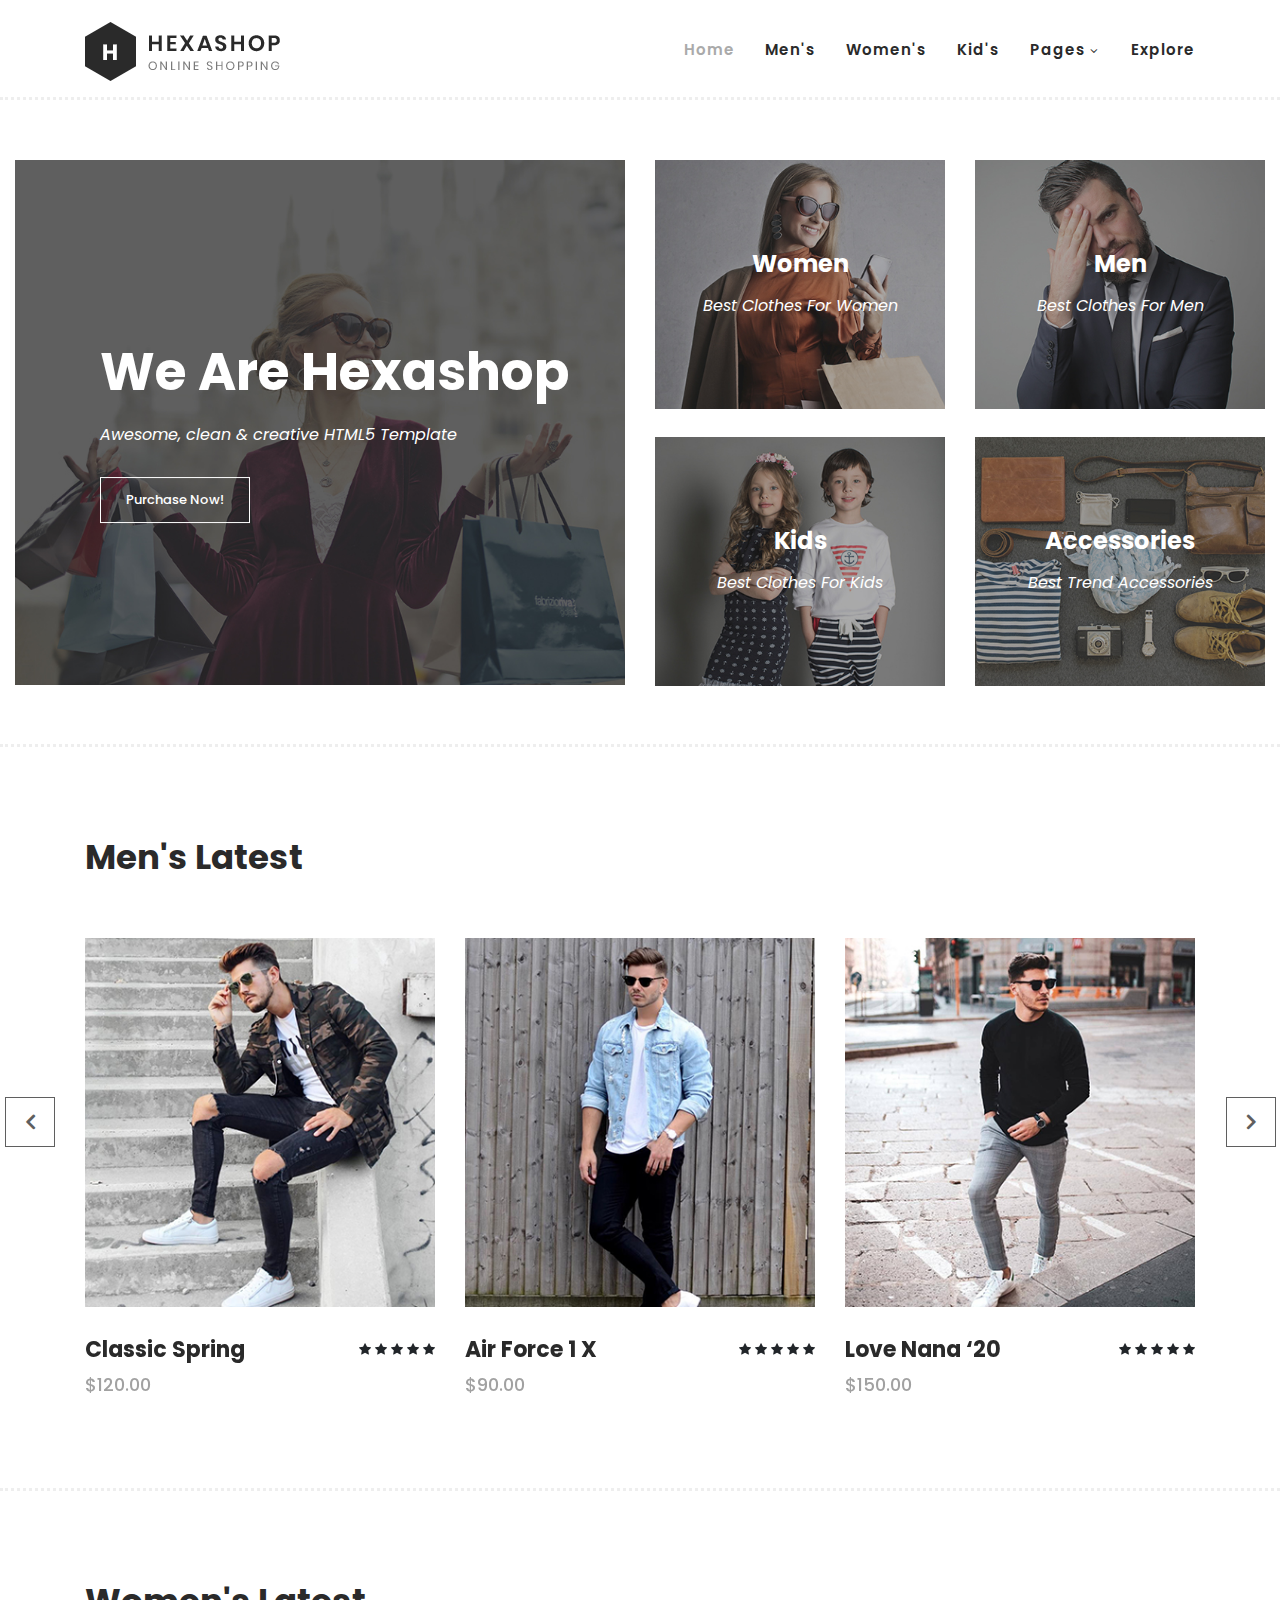
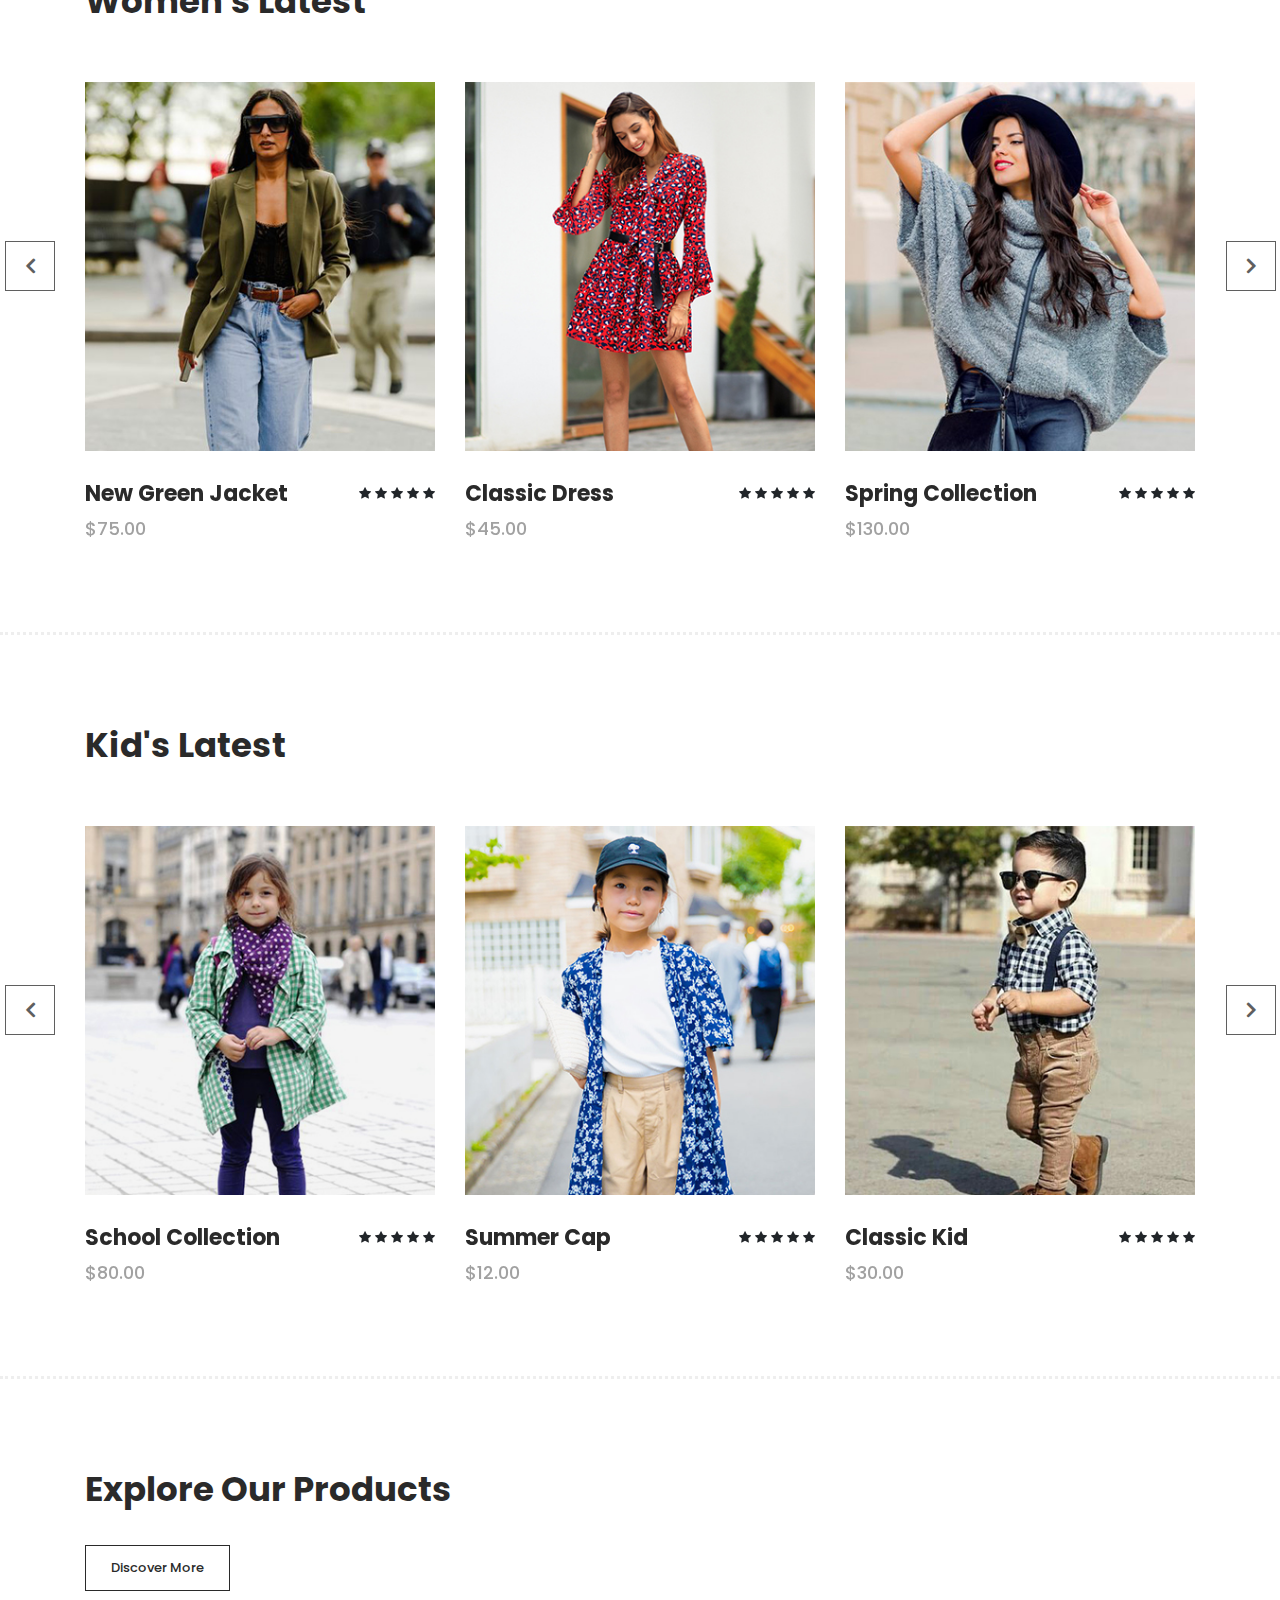
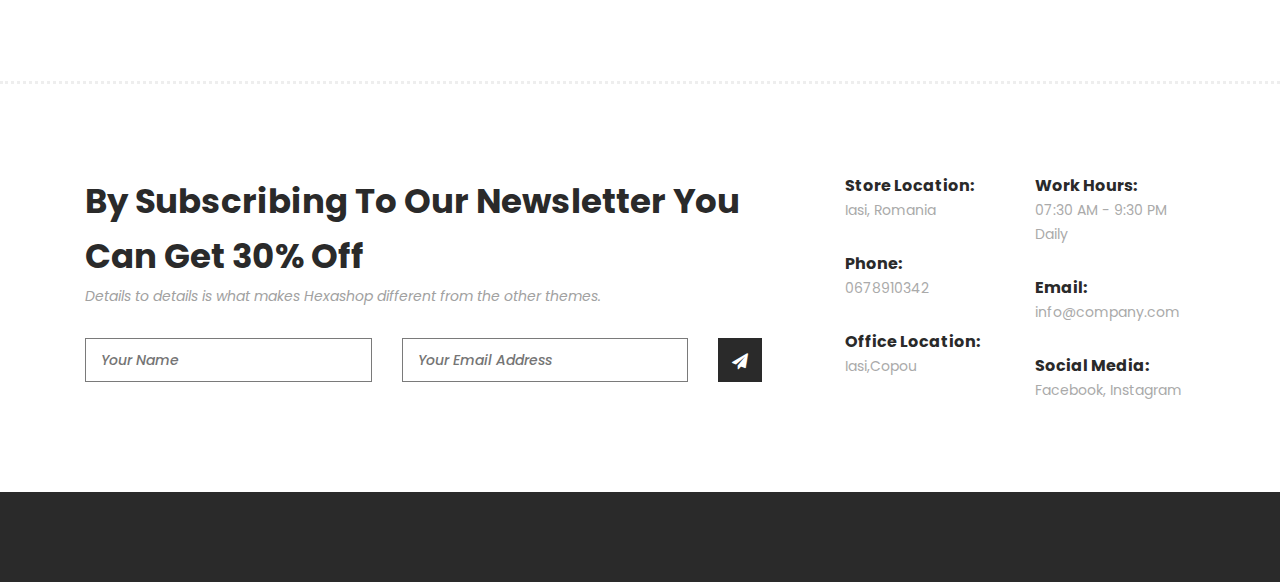
==== hexashop-Frontend-website/index.html @ 8c173995 "Folder changes" ====
<!DOCTYPE html>
<html lang="en">

<head>

    <meta charset="utf-8">
    <meta name="viewport" content="width=device-width, initial-scale=1, shrink-to-fit=no">
    <meta name="description" content="">
    <meta name="author" content="">
    <link href="https://fonts.googleapis.com/css?family=Poppins:100,200,300,400,500,600,700,800,900&display=swap"
        rel="stylesheet">

    <title>Hexashop Ecommerce HTML CSS Template</title>


    <!-- Additional CSS Files -->
    <link rel="stylesheet" type="text/css" href="assets/css/bootstrap.min.css">

    <link rel="stylesheet" type="text/css" href="assets/css/font-awesome.css">

    <link rel="stylesheet" href="assets/css/templatemo-hexashop.css">

    <link rel="stylesheet" href="assets/css/owl-carousel.css">

    <link rel="stylesheet" href="assets/css/lightbox.css">
    <!--

TemplateMo 571 Hexashop

https://templatemo.com/tm-571-hexashop

-->
</head>

<body>

    <!-- ***** Preloader Start ***** -->
    <div id="preloader">
        <div class="jumper">
            <div></div>
            <div></div>
            <div></div>
        </div>
    </div>
    <!-- ***** Preloader End ***** -->


    <!-- ***** Header Area Start ***** -->
    <header class="header-area header-sticky">
        <div class="container">
            <div class="row">
                <div class="col-12">
                    <nav class="main-nav">
                        <!-- ***** Logo Start ***** -->
                        <a href="index.html" class="logo">
                            <img src="assets/images/logo.png">
                        </a>
                        <!-- ***** Logo End ***** -->
                        <!-- ***** Menu Start ***** -->
                        <ul class="nav">
                            <li class="scroll-to-section"><a href="#top" class="active">Home</a></li>
                            <li class="scroll-to-section"><a href="#men">Men's</a></li>
                            <li class="scroll-to-section"><a href="#women">Women's</a></li>
                            <li class="scroll-to-section"><a href="#kids">Kid's</a></li>
                            <li class="submenu">
                                <a href="javascript:;">Pages</a>
                                <ul>
                                    <li><a href="about.html">About Us</a></li>
                                    <li><a href="products.html">Products</a></li>
                                    <li><a href="single-product.html">Single Product</a></li>
                                    <li><a href="contact.html">Contact Us</a></li>
                                </ul>
                            </li>
                            
                            <li class="scroll-to-section"><a href="#explore">Explore</a></li>
                        </ul>
                        <a class='menu-trigger'>
                            <span>Menu</span>
                        </a>
                        <!-- ***** Menu End ***** -->
                    </nav>
                </div>
            </div>
        </div>
    </header>
    <!-- ***** Header Area End ***** -->

    <!-- ***** Main Banner Area Start ***** -->
    <div class="main-banner" id="top">
        <div class="container-fluid">
            <div class="row">
                <div class="col-lg-6">
                    <div class="left-content">
                        <div class="thumb">
                            <div class="inner-content">
                                <h4>We Are Hexashop</h4>
                                <span>Awesome, clean &amp; creative HTML5 Template</span>
                                <div class="main-border-button">
                                    <a href="#">Purchase Now!</a>
                                </div>
                            </div>
                            <img src="assets/images/left-banner-image.jpg" alt="">
                        </div>
                    </div>
                </div>
                <div class="col-lg-6">
                    <div class="right-content">
                        <div class="row">
                            <div class="col-lg-6">
                                <div class="right-first-image">
                                    <div class="thumb">
                                        <div class="inner-content">
                                            <h4>Women</h4>
                                            <span>Best Clothes For Women</span>
                                        </div>
                                        <div class="hover-content">
                                            <div class="inner">
                                                <h4>Women</h4>
                                                <p>Lorem ipsum dolor sit amet, conservisii ctetur adipiscing elit incid.
                                                </p>
                                                <div class="main-border-button">
                                                    <a href="#">Discover More</a>
                                                </div>
                                            </div>
                                        </div>
                                        <img src="assets/images/baner-right-image-01.jpg">
                                    </div>
                                </div>
                            </div>
                            <div class="col-lg-6">
                                <div class="right-first-image">
                                    <div class="thumb">
                                        <div class="inner-content">
                                            <h4>Men</h4>
                                            <span>Best Clothes For Men</span>
                                        </div>
                                        <div class="hover-content">
                                            <div class="inner">
                                                <h4>Men</h4>
                                                <p>Lorem ipsum dolor sit amet, conservisii ctetur adipiscing elit incid.
                                                </p>
                                                <div class="main-border-button">
                                                    <a href="#">Discover More</a>
                                                </div>
                                            </div>
                                        </div>
                                        <img src="assets/images/baner-right-image-02.jpg">
                                    </div>
                                </div>
                            </div>
                            <div class="col-lg-6">
                                <div class="right-first-image">
                                    <div class="thumb">
                                        <div class="inner-content">
                                            <h4>Kids</h4>
                                            <span>Best Clothes For Kids</span>
                                        </div>
                                        <div class="hover-content">
                                            <div class="inner">
                                                <h4>Kids</h4>
                                                <p>Lorem ipsum dolor sit amet, conservisii ctetur adipiscing elit incid.
                                                </p>
                                                <div class="main-border-button">
                                                    <a href="#">Discover More</a>
                                                </div>
                                            </div>
                                        </div>
                                        <img src="assets/images/baner-right-image-03.jpg">
                                    </div>
                                </div>
                            </div>
                            <div class="col-lg-6">
                                <div class="right-first-image">
                                    <div class="thumb">
                                        <div class="inner-content">
                                            <h4>Accessories</h4>
                                            <span>Best Trend Accessories</span>
                                        </div>
                                        <div class="hover-content">
                                            <div class="inner">
                                                <h4>Accessories</h4>
                                                <p>Lorem ipsum dolor sit amet, conservisii ctetur adipiscing elit incid.
                                                </p>
                                                <div class="main-border-button">
                                                    <a href="#">Discover More</a>
                                                </div>
                                            </div>
                                        </div>
                                        <img src="assets/images/baner-right-image-04.jpg">
                                    </div>
                                </div>
                            </div>
                        </div>
                    </div>
                </div>
            </div>
        </div>
    </div>
    <!-- ***** Main Banner Area End ***** -->

    <!-- ***** Men Area Starts ***** -->
    <section class="section" id="men">
        <div class="container">
            <div class="row">
                <div class="col-lg-6">
                    <div class="section-heading">
                        <h2>Men's Latest</h2>
                    </div>
                </div>
            </div>
        </div>
        <div class="container">
            <div class="row">
                <div class="col-lg-12">
                    <div class="men-item-carousel">
                        <div class="owl-men-item owl-carousel">
                            <div class="item">
                                <div class="thumb">
                                    <div class="hover-content">
                                        <ul>
                                            <li><a href="single-product.html"><i class="fa fa-eye"></i></a></li>
                                            <li><a href="single-product.html"><i class="fa fa-star"></i></a></li>
                                            <li><a href="single-product.html"><i class="fa fa-shopping-cart"></i></a>
                                            </li>
                                        </ul>
                                    </div>
                                    <img src="assets/images/men-01.jpg" alt="">
                                </div>
                                <div class="down-content">
                                    <h4>Classic Spring</h4>
                                    <span>$120.00</span>
                                    <ul class="stars">
                                        <li><i class="fa fa-star"></i></li>
                                        <li><i class="fa fa-star"></i></li>
                                        <li><i class="fa fa-star"></i></li>
                                        <li><i class="fa fa-star"></i></li>
                                        <li><i class="fa fa-star"></i></li>
                                    </ul>
                                </div>
                            </div>
                            <div class="item">
                                <div class="thumb">
                                    <div class="hover-content">
                                        <ul>
                                            <li><a href="single-product.html"><i class="fa fa-eye"></i></a></li>
                                            <li><a href="single-product.html"><i class="fa fa-star"></i></a></li>
                                            <li><a href="single-product.html"><i class="fa fa-shopping-cart"></i></a>
                                            </li>
                                        </ul>
                                    </div>
                                    <img src="assets/images/men-02.jpg" alt="">
                                </div>
                                <div class="down-content">
                                    <h4>Air Force 1 X</h4>
                                    <span>$90.00</span>
                                    <ul class="stars">
                                        <li><i class="fa fa-star"></i></li>
                                        <li><i class="fa fa-star"></i></li>
                                        <li><i class="fa fa-star"></i></li>
                                        <li><i class="fa fa-star"></i></li>
                                        <li><i class="fa fa-star"></i></li>
                                    </ul>
                                </div>
                            </div>
                            <div class="item">
                                <div class="thumb">
                                    <div class="hover-content">
                                        <ul>
                                            <li><a href="single-product.html"><i class="fa fa-eye"></i></a></li>
                                            <li><a href="single-product.html"><i class="fa fa-star"></i></a></li>
                                            <li><a href="single-product.html"><i class="fa fa-shopping-cart"></i></a>
                                            </li>
                                        </ul>
                                    </div>
                                    <img src="assets/images/men-03.jpg" alt="">
                                </div>
                                <div class="down-content">
                                    <h4>Love Nana ‘20</h4>
                                    <span>$150.00</span>
                                    <ul class="stars">
                                        <li><i class="fa fa-star"></i></li>
                                        <li><i class="fa fa-star"></i></li>
                                        <li><i class="fa fa-star"></i></li>
                                        <li><i class="fa fa-star"></i></li>
                                        <li><i class="fa fa-star"></i></li>
                                    </ul>
                                </div>
                            </div>
                            <div class="item">
                                <div class="thumb">
                                    <div class="hover-content">
                                        <ul>
                                            <li><a href="single-product.html"><i class="fa fa-eye"></i></a></li>
                                            <li><a href="single-product.html"><i class="fa fa-star"></i></a></li>
                                            <li><a href="single-product.html"><i class="fa fa-shopping-cart"></i></a>
                                            </li>
                                        </ul>
                                    </div>
                                    <img src="assets/images/men-01.jpg" alt="">
                                </div>
                                <div class="down-content">
                                    <h4>Classic Spring</h4>
                                    <span>$120.00</span>
                                    <ul class="stars">
                                        <li><i class="fa fa-star"></i></li>
                                        <li><i class="fa fa-star"></i></li>
                                        <li><i class="fa fa-star"></i></li>
                                        <li><i class="fa fa-star"></i></li>
                                        <li><i class="fa fa-star"></i></li>
                                    </ul>
                                </div>
                            </div>
                        </div>
                    </div>
                </div>
            </div>
        </div>
    </section>
    <!-- ***** Men Area Ends ***** -->

    <!-- ***** Women Area Starts ***** -->
    <section class="section" id="women">
        <div class="container">
            <div class="row">
                <div class="col-lg-6">
                    <div class="section-heading">
                        <h2>Women's Latest</h2>
                    </div>
                </div>
            </div>
        </div>
        <div class="container">
            <div class="row">
                <div class="col-lg-12">
                    <div class="women-item-carousel">
                        <div class="owl-women-item owl-carousel">
                            <div class="item">
                                <div class="thumb">
                                    <div class="hover-content">
                                        <ul>
                                            <li><a href="single-product.html"><i class="fa fa-eye"></i></a></li>
                                            <li><a href="single-product.html"><i class="fa fa-star"></i></a></li>
                                            <li><a href="single-product.html"><i class="fa fa-shopping-cart"></i></a>
                                            </li>
                                        </ul>
                                    </div>
                                    <img src="assets/images/women-01.jpg" alt="">
                                </div>
                                <div class="down-content">
                                    <h4>New Green Jacket</h4>
                                    <span>$75.00</span>
                                    <ul class="stars">
                                        <li><i class="fa fa-star"></i></li>
                                        <li><i class="fa fa-star"></i></li>
                                        <li><i class="fa fa-star"></i></li>
                                        <li><i class="fa fa-star"></i></li>
                                        <li><i class="fa fa-star"></i></li>
                                    </ul>
                                </div>
                            </div>
                            <div class="item">
                                <div class="thumb">
                                    <div class="hover-content">
                                        <ul>
                                            <li><a href="single-product.html"><i class="fa fa-eye"></i></a></li>
                                            <li><a href="single-product.html"><i class="fa fa-star"></i></a></li>
                                            <li><a href="single-product.html"><i class="fa fa-shopping-cart"></i></a>
                                            </li>
                                        </ul>
                                    </div>
                                    <img src="assets/images/women-02.jpg" alt="">
                                </div>
                                <div class="down-content">
                                    <h4>Classic Dress</h4>
                                    <span>$45.00</span>
                                    <ul class="stars">
                                        <li><i class="fa fa-star"></i></li>
                                        <li><i class="fa fa-star"></i></li>
                                        <li><i class="fa fa-star"></i></li>
                                        <li><i class="fa fa-star"></i></li>
                                        <li><i class="fa fa-star"></i></li>
                                    </ul>
                                </div>
                            </div>
                            <div class="item">
                                <div class="thumb">
                                    <div class="hover-content">
                                        <ul>
                                            <li><a href="single-product.html"><i class="fa fa-eye"></i></a></li>
                                            <li><a href="single-product.html"><i class="fa fa-star"></i></a></li>
                                            <li><a href="single-product.html"><i class="fa fa-shopping-cart"></i></a>
                                            </li>
                                        </ul>
                                    </div>
                                    <img src="assets/images/women-03.jpg" alt="">
                                </div>
                                <div class="down-content">
                                    <h4>Spring Collection</h4>
                                    <span>$130.00</span>
                                    <ul class="stars">
                                        <li><i class="fa fa-star"></i></li>
                                        <li><i class="fa fa-star"></i></li>
                                        <li><i class="fa fa-star"></i></li>
                                        <li><i class="fa fa-star"></i></li>
                                        <li><i class="fa fa-star"></i></li>
                                    </ul>
                                </div>
                            </div>
                            <div class="item">
                                <div class="thumb">
                                    <div class="hover-content">
                                        <ul>
                                            <li><a href="single-product.html"><i class="fa fa-eye"></i></a></li>
                                            <li><a href="single-product.html"><i class="fa fa-star"></i></a></li>
                                            <li><a href="single-product.html"><i class="fa fa-shopping-cart"></i></a>
                                            </li>
                                        </ul>
                                    </div>
                                    <img src="assets/images/women-01.jpg" alt="">
                                </div>
                                <div class="down-content">
                                    <h4>Classic Spring</h4>
                                    <span>$120.00</span>
                                    <ul class="stars">
                                        <li><i class="fa fa-star"></i></li>
                                        <li><i class="fa fa-star"></i></li>
                                        <li><i class="fa fa-star"></i></li>
                                        <li><i class="fa fa-star"></i></li>
                                        <li><i class="fa fa-star"></i></li>
                                    </ul>
                                </div>
                            </div>
                        </div>
                    </div>
                </div>
            </div>
        </div>
    </section>
    <!-- ***** Women Area Ends ***** -->

    <!-- ***** Kids Area Starts ***** -->
    <section class="section" id="kids">
        <div class="container">
            <div class="row">
                <div class="col-lg-6">
                    <div class="section-heading">
                        <h2>Kid's Latest</h2>
                    </div>
                </div>
            </div>
        </div>
        <div class="container">
            <div class="row">
                <div class="col-lg-12">
                    <div class="kid-item-carousel">
                        <div class="owl-kid-item owl-carousel">
                            <div class="item">
                                <div class="thumb">
                                    <div class="hover-content">
                                        <ul>
                                            <li><a href="single-product.html"><i class="fa fa-eye"></i></a></li>
                                            <li><a href="single-product.html"><i class="fa fa-star"></i></a></li>
                                            <li><a href="single-product.html"><i class="fa fa-shopping-cart"></i></a>
                                            </li>
                                        </ul>
                                    </div>
                                    <img src="assets/images/kid-01.jpg" alt="">
                                </div>
                                <div class="down-content">
                                    <h4>School Collection</h4>
                                    <span>$80.00</span>
                                    <ul class="stars">
                                        <li><i class="fa fa-star"></i></li>
                                        <li><i class="fa fa-star"></i></li>
                                        <li><i class="fa fa-star"></i></li>
                                        <li><i class="fa fa-star"></i></li>
                                        <li><i class="fa fa-star"></i></li>
                                    </ul>
                                </div>
                            </div>
                            <div class="item">
                                <div class="thumb">
                                    <div class="hover-content">
                                        <ul>
                                            <li><a href="single-product.html"><i class="fa fa-eye"></i></a></li>
                                            <li><a href="single-product.html"><i class="fa fa-star"></i></a></li>
                                            <li><a href="single-product.html"><i class="fa fa-shopping-cart"></i></a>
                                            </li>
                                        </ul>
                                    </div>
                                    <img src="assets/images/kid-02.jpg" alt="">
                                </div>
                                <div class="down-content">
                                    <h4>Summer Cap</h4>
                                    <span>$12.00</span>
                                    <ul class="stars">
                                        <li><i class="fa fa-star"></i></li>
                                        <li><i class="fa fa-star"></i></li>
                                        <li><i class="fa fa-star"></i></li>
                                        <li><i class="fa fa-star"></i></li>
                                        <li><i class="fa fa-star"></i></li>
                                    </ul>
                                </div>
                            </div>
                            <div class="item">
                                <div class="thumb">
                                    <div class="hover-content">
                                        <ul>
                                            <li><a href="single-product.html"><i class="fa fa-eye"></i></a></li>
                                            <li><a href="single-product.html"><i class="fa fa-star"></i></a></li>
                                            <li><a href="single-product.html"><i class="fa fa-shopping-cart"></i></a>
                                            </li>
                                        </ul>
                                    </div>
                                    <img src="assets/images/kid-03.jpg" alt="">
                                </div>
                                <div class="down-content">
                                    <h4>Classic Kid</h4>
                                    <span>$30.00</span>
                                    <ul class="stars">
                                        <li><i class="fa fa-star"></i></li>
                                        <li><i class="fa fa-star"></i></li>
                                        <li><i class="fa fa-star"></i></li>
                                        <li><i class="fa fa-star"></i></li>
                                        <li><i class="fa fa-star"></i></li>
                                    </ul>
                                </div>
                            </div>
                            <div class="item">
                                <div class="thumb">
                                    <div class="hover-content">
                                        <ul>
                                            <li><a href="single-product.html"><i class="fa fa-eye"></i></a></li>
                                            <li><a href="single-product.html"><i class="fa fa-star"></i></a></li>
                                            <li><a href="single-product.html"><i class="fa fa-shopping-cart"></i></a>
                                            </li>
                                        </ul>
                                    </div>
                                    <img src="assets/images/kid-01.jpg" alt="">
                                </div>
                                <div class="down-content">
                                    <h4>Classic Spring</h4>
                                    <span>$120.00</span>
                                    <ul class="stars">
                                        <li><i class="fa fa-star"></i></li>
                                        <li><i class="fa fa-star"></i></li>
                                        <li><i class="fa fa-star"></i></li>
                                        <li><i class="fa fa-star"></i></li>
                                        <li><i class="fa fa-star"></i></li>
                                    </ul>
                                </div>
                            </div>
                        </div>
                    </div>
                </div>
            </div>
        </div>
    </section>
    <!-- ***** Kids Area Ends ***** -->

    <!-- ***** Explore Area Starts ***** -->
    <section class="section" id="explore">
        <div class="container">
            <div class="row">
                <div class="col-lg-6">
                    <div class="left-content">
                        <h2>Explore Our Products</h2>
               
                        <div class="main-border-button">
                            <a href="products.html">Discover More</a>
                        </div>
                    </div>
                </div>
            </div>
        </div>
    </section>
    <!-- ***** Explore Area Ends ***** -->

    <!-- ***** Subscribe Area Starts ***** -->
    <div class="subscribe">
        <div class="container">
            <div class="row">
                <div class="col-lg-8">
                    <div class="section-heading">
                        <h2>By Subscribing To Our Newsletter You Can Get 30% Off</h2>
                        <span>Details to details is what makes Hexashop different from the other themes.</span>
                    </div>
                    <form id="subscribe" action="" method="get">
                        <div class="row">
                            <div class="col-lg-5">
                                <fieldset>
                                    <input name="name" type="text" id="name" placeholder="Your Name" required="">
                                </fieldset>
                            </div>
                            <div class="col-lg-5">
                                <fieldset>
                                    <input name="email" type="text" id="email" pattern="[^ @]*@[^ @]*"
                                        placeholder="Your Email Address" required="">
                                </fieldset>
                            </div>
                            <div class="col-lg-2">
                                <fieldset>
                                    <button type="submit" id="form-submit" class="main-dark-button"><i
                                            class="fa fa-paper-plane"></i></button>
                                </fieldset>
                            </div>
                        </div>
                    </form>
                </div>
                <div class="col-lg-4">
                    <div class="row">
                        <div class="col-6">
                            <ul>
                                <li>Store Location:<br><span>Iasi, Romania</span></li>
                                <li>Phone:<br><span>0678910342</span></li>
                                <li>Office Location:<br><span>Iasi,Copou</span></li>
                            </ul>
                        </div>
                        <div class="col-6">
                            <ul>
                                <li>Work Hours:<br><span>07:30 AM - 9:30 PM Daily</span></li>
                                <li>Email:<br><span>info@company.com</span></li>
                                <li>Social Media:<br><span><a href="#">Facebook</a>, <a href="#">Instagram</a></span></li>
                            </ul>
                        </div>
                    </div>
                </div>
            </div>
        </div>
    </div>
    <!-- ***** Subscribe Area Ends ***** -->

    <!-- ***** Footer Start ***** -->
    <footer>
        <div class="container">
        </div>
    </footer>


    <!-- jQuery -->
    <script src="assets/js/jquery-2.1.0.min.js"></script>

    <!-- Bootstrap -->
    <script src="assets/js/popper.js"></script>
    <script src="assets/js/bootstrap.min.js"></script>

    <!-- Plugins -->
    <script src="assets/js/owl-carousel.js"></script>
    <script src="assets/js/accordions.js"></script>
    <script src="assets/js/datepicker.js"></script>
    <script src="assets/js/scrollreveal.min.js"></script>
    <script src="assets/js/waypoints.min.js"></script>
    <script src="assets/js/jquery.counterup.min.js"></script>
    <script src="assets/js/imgfix.min.js"></script>
    <script src="assets/js/slick.js"></script>
    <script src="assets/js/lightbox.js"></script>
    <script src="assets/js/isotope.js"></script>

    <!-- Global Init -->
    <script src="assets/js/custom.js"></script>

    <script>

        $(function () {
            var selectedClass = "";
            $("p").click(function () {
                selectedClass = $(this).attr("data-rel");
                $("#portfolio").fadeTo(50, 0.1);
                $("#portfolio div").not("." + selectedClass).fadeOut();
                setTimeout(function () {
                    $("." + selectedClass).fadeIn();
                    $("#portfolio").fadeTo(50, 1);
                }, 500);

            });
        });

    </script>

</body>

</html>
---- hexashop-Frontend-website/assets/css/templatemo-hexashop.css ----
/*

TemplateMo 571 Hexashop

https://templatemo.com/tm-571-hexashop

*/

/* ---------------------------------------------
Table of contents
------------------------------------------------
01. font & reset css
02. reset
03. global styles
04. header
05. banner
06. features
07. testimonials
08. contact
09. footer
10. preloader
11. search
12. portfolio

--------------------------------------------- */
/* 
---------------------------------------------
font & reset css
--------------------------------------------- 
*/
@import url("https://fonts.googleapis.com/css?family=Poppins:100,200,300,400,500,600,700,800,900");
/* 
---------------------------------------------
reset
--------------------------------------------- 
*/
html, body, div, span, applet, object, iframe, h1, h2, h3, h4, h5, h6, p, blockquote, div
pre, a, abbr, acronym, address, big, cite, code, del, dfn, em, font, img, ins, kbd, q,
s, samp, small, strike, strong, sub, sup, tt, var, b, u, i, center, dl, dt, dd, ol, ul, li,
figure, header, nav, section, article, aside, footer, figcaption {
  margin: 0;
  padding: 0;
  border: 0;
  outline: 0;
}

.clearfix:after {
  content: ".";
  display: block;
  clear: both;
  visibility: hidden;
  line-height: 0;
  height: 0;
}

.clearfix {
  display: inline-block;
}

html[xmlns] .clearfix {
  display: block;
}

* html .clearfix {
  height: 1%;
}

ul, li {
  padding: 0;
  margin: 0;
  list-style: none;
}

header, nav, section, article, aside, footer, hgroup {
  display: block;
}

* {
  box-sizing: border-box;
}

html, body {
  font-family: 'Poppins', sans-serif;
  font-weight: 400;
  background-color: #fff;
  font-size: 16px;
  -ms-text-size-adjust: 100%;
  -webkit-font-smoothing: antialiased;
  -moz-osx-font-smoothing: grayscale;
}

a {
  text-decoration: none !important;
}

h1, h2, h3, h4, h5, h6 {
  margin-top: 0px;
  margin-bottom: 0px;
}

ul {
  margin-bottom: 0px;
}

p {
  font-size: 14px;
  line-height: 25px;
  color: #2a2a2a;
}

/* 
---------------------------------------------
global styles
--------------------------------------------- 
*/
html,
body {
  background: #fff;
  font-family: 'Poppins', sans-serif;
}

::selection {
  background: #2a2a2a;
  color: #fff;
}

::-moz-selection {
  background: #2a2a2a;
  color: #fff;
}

@media (max-width: 991px) {
  html, body {
    overflow-x: hidden;
  }
  .mobile-top-fix {
    margin-top: 30px;
    margin-bottom: 0px;
  }
  .mobile-bottom-fix {
    margin-bottom: 30px;
  }
  .mobile-bottom-fix-big {
    margin-bottom: 60px;
  }
}

.main-border-button a {
  font-size: 13px;
  color: #fff;
  border: 1px solid #fff;
  padding: 12px 25px;
  display: inline-block;
  font-weight: 500;
  transition: all .3s;
}

.main-border-button a:hover {
  background-color: #fff;
  color: #2a2a2a;
}

.main-white-button a {
  font-size: 13px;
  color: #2a2a2a;
  background-color: #fff;
  padding: 12px 25px;
  display: inline-block;
  border-radius: 3px;
  font-weight: 600;
  transition: all .3s;
}

.main-white-button a:hover {
  opacity: 0.9;
}

.main-text-button a {
  font-size: 13px;
  color: #fff;
  font-weight: 600;
  transition: all .3s;
}

.main-text-button a:hover {
  opacity: 0.9;
}

.section-heading h2 {
  font-size: 34px;
  font-weight: 700;
  color: #2a2a2a;
}

.section-heading span {
  font-size: 14px;
  color: #a1a1a1;
  font-style: italic;
  font-weight: 400;
}



/* 
---------------------------------------------
header
--------------------------------------------- 
*/

.background-header {
  border-bottom: none !important;
  background-color: #fff;
  height: 80px!important;
  position: fixed!important;
  top: 0px;
  left: 0px;
  right: 0px;
  box-shadow: 0px 0px 10px rgba(0,0,0,0.15)!important;
}

.background-header .logo,
.background-header .main-nav .nav li a {
  color: #1e1e1e!important;
}

.background-header .main-nav .nav li:hover a {
  color: #2a2a2a!important;
}

.background-header .nav li a.active {
  color: #2a2a2a!important;
}

.header-area {
  border-bottom: 3px dotted #eee;
  box-shadow: none;
  background-color: #fff;
  position: absolute;
  top: 0px;
  left: 0px;
  right: 0px;
  z-index: 100;
  height: 100px;
  -webkit-transition: all .5s ease 0s;
  -moz-transition: all .5s ease 0s;
  -o-transition: all .5s ease 0s;
  transition: all .5s ease 0s;
}

.header-area .main-nav {
  min-height: 80px;
  background: transparent;
}

.header-area .main-nav .logo {
  line-height: 100px;
  color: #fff;
  font-size: 28px;
  font-weight: 700;
  text-transform: uppercase;
  letter-spacing: 2px;
  float: left;
  -webkit-transition: all 0.3s ease 0s;
  -moz-transition: all 0.3s ease 0s;
  -o-transition: all 0.3s ease 0s;
  transition: all 0.3s ease 0s;
}

.background-header .main-nav .logo {
  line-height: 75px;
}

.background-header .nav {
  margin-top: 20px !important;
}

.header-area .main-nav .nav {
  float: right;
  margin-top: 30px;
  margin-right: 0px;
  background-color: transparent;
  -webkit-transition: all 0.3s ease 0s;
  -moz-transition: all 0.3s ease 0s;
  -o-transition: all 0.3s ease 0s;
  transition: all 0.3s ease 0s;
  position: relative;
  z-index: 999;
}

.header-area .main-nav .nav li {
  padding-left: 15px;
  padding-right: 15px;
}

.header-area .main-nav .nav li:last-child {
  padding-right: 0px;
}

.header-area .main-nav .nav li a {
  display: block;
  font-weight: 600;
  font-size: 15px;
  color: #2a2a2a;
  text-transform: capitalize;
  -webkit-transition: all 0.3s ease 0s;
  -moz-transition: all 0.3s ease 0s;
  -o-transition: all 0.3s ease 0s;
  transition: all 0.3s ease 0s;
  height: 40px;
  line-height: 40px;
  border: transparent;
  letter-spacing: 1px;
}

.header-area .main-nav .nav li a {
  color: #2a2a2a;
}

.header-area .main-nav .nav li:hover a,
.header-area .main-nav .nav li a.active {
  color: #aaa!important;
}

.background-header .main-nav .nav li:hover a,
.background-header .main-nav .nav li a.active {
  color: #aaa!important;
  opacity: 1;
}

.header-area .main-nav .nav li.submenu {
  position: relative;
  padding-right: 30px;
}

.header-area .main-nav .nav li.submenu:after {
  font-family: FontAwesome;
  content: "\f107";
  font-size: 12px;
  color: #2a2a2a;
  position: absolute;
  right: 18px;
  top: 12px;
}

.background-header .main-nav .nav li.submenu:after {
  color: #2a2a2a;
}

.header-area .main-nav .nav li.submenu ul {
  position: absolute;
  width: 200px;
  box-shadow: 0 2px 28px 0 rgba(0, 0, 0, 0.06);
  overflow: hidden;
  top: 50px;
  opacity: 0;
  transform: translateY(+2em);
  visibility: hidden;
  z-index: -1;
  transition: all 0.3s ease-in-out 0s, visibility 0s linear 0.3s, z-index 0s linear 0.01s;
}

.header-area .main-nav .nav li.submenu ul li {
  margin-left: 0px;
  padding-left: 0px;
  padding-right: 0px;
}

.header-area .main-nav .nav li.submenu ul li a {
  opacity: 1;
  display: block;
  background: #f7f7f7;
  color: #2a2a2a!important;
  padding-left: 20px;
  height: 40px;
  line-height: 40px;
  -webkit-transition: all 0.3s ease 0s;
  -moz-transition: all 0.3s ease 0s;
  -o-transition: all 0.3s ease 0s;
  transition: all 0.3s ease 0s;
  position: relative;
  font-size: 13px;
  font-weight: 400;
  border-bottom: 1px solid #eee;
}

.header-area .main-nav .nav li.submenu ul li a:hover {
  background: #fff;
  color: #aaa!important;
  padding-left: 25px;
}

.header-area .main-nav .nav li.submenu ul li a:hover:before {
  width: 3px;
}

.header-area .main-nav .nav li.submenu:hover ul {
  visibility: visible;
  opacity: 1;
  z-index: 1;
  transform: translateY(0%);
  transition-delay: 0s, 0s, 0.3s;
}

.header-area .main-nav .menu-trigger {
  cursor: pointer;
  display: block;
  position: absolute;
  top: 33px;
  width: 32px;
  height: 40px;
  text-indent: -9999em;
  z-index: 99;
  right: 40px;
  display: none;
}

.background-header .main-nav .menu-trigger {
  top: 23px;
}

.header-area .main-nav .menu-trigger span,
.header-area .main-nav .menu-trigger span:before,
.header-area .main-nav .menu-trigger span:after {
  -moz-transition: all 0.4s;
  -o-transition: all 0.4s;
  -webkit-transition: all 0.4s;
  transition: all 0.4s;
  background-color: #1e1e1e;
  display: block;
  position: absolute;
  width: 30px;
  height: 2px;
  left: 0;
}

.background-header .main-nav .menu-trigger span,
.background-header .main-nav .menu-trigger span:before,
.background-header .main-nav .menu-trigger span:after {
  background-color: #1e1e1e;
}

.header-area .main-nav .menu-trigger span:before,
.header-area .main-nav .menu-trigger span:after {
  -moz-transition: all 0.4s;
  -o-transition: all 0.4s;
  -webkit-transition: all 0.4s;
  transition: all 0.4s;
  background-color: #1e1e1e;
  display: block;
  position: absolute;
  width: 30px;
  height: 2px;
  left: 0;
  width: 75%;
}

.background-header .main-nav .menu-trigger span:before,
.background-header .main-nav .menu-trigger span:after {
  background-color: #1e1e1e;
}

.header-area .main-nav .menu-trigger span:before,
.header-area .main-nav .menu-trigger span:after {
  content: "";
}

.header-area .main-nav .menu-trigger span {
  top: 16px;
}

.header-area .main-nav .menu-trigger span:before {
  -moz-transform-origin: 33% 100%;
  -ms-transform-origin: 33% 100%;
  -webkit-transform-origin: 33% 100%;
  transform-origin: 33% 100%;
  top: -10px;
  z-index: 10;
}

.header-area .main-nav .menu-trigger span:after {
  -moz-transform-origin: 33% 0;
  -ms-transform-origin: 33% 0;
  -webkit-transform-origin: 33% 0;
  transform-origin: 33% 0;
  top: 10px;
}

.header-area .main-nav .menu-trigger.active span,
.header-area .main-nav .menu-trigger.active span:before,
.header-area .main-nav .menu-trigger.active span:after {
  background-color: transparent;
  width: 100%;
}

.header-area .main-nav .menu-trigger.active span:before {
  -moz-transform: translateY(6px) translateX(1px) rotate(45deg);
  -ms-transform: translateY(6px) translateX(1px) rotate(45deg);
  -webkit-transform: translateY(6px) translateX(1px) rotate(45deg);
  transform: translateY(6px) translateX(1px) rotate(45deg);
  background-color: #1e1e1e;
}

.background-header .main-nav .menu-trigger.active span:before {
  background-color: #1e1e1e;
}

.header-area .main-nav .menu-trigger.active span:after {
  -moz-transform: translateY(-6px) translateX(1px) rotate(-45deg);
  -ms-transform: translateY(-6px) translateX(1px) rotate(-45deg);
  -webkit-transform: translateY(-6px) translateX(1px) rotate(-45deg);
  transform: translateY(-6px) translateX(1px) rotate(-45deg);
  background-color: #1e1e1e;
}

.background-header .main-nav .menu-trigger.active span:after {
  background-color: #1e1e1e;
}

.header-area.header-sticky {
  min-height: 80px;
}

.header-area .nav {
  margin-top: 30px;
}

.header-area.header-sticky .nav li a.active {
  color: #aaa;
}

@media (max-width: 1200px) {
  .header-area .main-nav .nav li {
    padding-left: 12px;
    padding-right: 12px;
  }
  .header-area .main-nav:before {
    display: none;
  }
}

@media (max-width: 767px) {
  .header-area .main-nav .logo {
    color: #1e1e1e;
  }
  .header-area.header-sticky .nav li a:hover,
  .header-area.header-sticky .nav li a.active {
    color: #aaa!important;
    opacity: 1;
  }
  .header-area.header-sticky .nav li.search-icon a {
    width: 100%;
  }
  .header-area {
    background-color: #f7f7f7;
    padding: 0px 15px;
    height: 100px;
    box-shadow: none;
    text-align: center;
  }
  .header-area .container {
    padding: 0px;
  }
  .header-area .logo {
    margin-left: 30px;
  }
  .header-area .menu-trigger {
    display: block !important;
  }
  .header-area .main-nav {
    overflow: hidden;
  }
  .header-area .main-nav .nav {
    float: none;
    width: 100%;
    display: none;
    -webkit-transition: all 0s ease 0s;
    -moz-transition: all 0s ease 0s;
    -o-transition: all 0s ease 0s;
    transition: all 0s ease 0s;
    margin-left: 0px;
  }
  .header-area .main-nav .nav li:first-child {
    border-top: 1px solid #eee;
  }
  .header-area.header-sticky .nav {
    margin-top: 100px !important;
  }
  .header-area .main-nav .nav li {
    width: 100%;
    background: #fff;
    border-bottom: 1px solid #eee;
    padding-left: 0px !important;
    padding-right: 0px !important;
  }
  .header-area .main-nav .nav li a {
    height: 50px !important;
    line-height: 50px !important;
    padding: 0px !important;
    border: none !important;
    background: #f7f7f7 !important;
    color: #191a20 !important;
  }
  .header-area .main-nav .nav li a:hover {
    background: #eee !important;
    color: #aaa!important;
  }
  .header-area .main-nav .nav li.submenu ul {
    position: relative;
    visibility: inherit;
    opacity: 1;
    z-index: 1;
    transform: translateY(0%);
    transition-delay: 0s, 0s, 0.3s;
    top: 0px;
    width: 100%;
    box-shadow: none;
    height: 0px;
  }
  .header-area .main-nav .nav li.submenu ul li a {
    font-size: 12px;
    font-weight: 400;
  }
  .header-area .main-nav .nav li.submenu ul li a:hover:before {
    width: 0px;
  }
  .header-area .main-nav .nav li.submenu ul.active {
    height: auto !important;
  }
  .header-area .main-nav .nav li.submenu:after {
    color: #3B566E;
    right: 25px;
    font-size: 14px;
    top: 15px;
  }
  .header-area .main-nav .nav li.submenu:hover ul, .header-area .main-nav .nav li.submenu:focus ul {
    height: 0px;
  }
}

@media (min-width: 767px) {
  .header-area .main-nav .nav {
    display: flex !important;
  }
}


/* 
---------------------------------------------
banner
--------------------------------------------- 
*/

.main-banner {
  border-bottom: 3px dotted #eee;
  padding-top: 160px;
  padding-bottom: 30px;
}

.main-banner .left-content .thumb img {
  width: 100%;
  overflow: hidden;
}

.main-banner .left-content .inner-content {
  position: absolute;
  left: 100px;
  top: 50%;
  transform: translateY(-50%);
}

.main-banner .left-content .inner-content h4 {
  color: #fff;
  margin-top: -10px;
  font-size: 52px;
  font-weight: 700;
  margin-bottom: 20px;
}

.main-banner .left-content .inner-content span {
  font-size: 16px;
  color: #fff;
  font-weight: 400;
  font-style: italic;
  display: block;
  margin-bottom: 30px;
}

.main-banner .right-content .right-first-image {
  margin-bottom: 28.5px;
}

.main-banner .right-content .right-first-image .thumb {
  position: relative;
  text-align: center;
}

.main-banner .right-content .right-first-image .thumb img {
  width: 100%;
  overflow: hidden;
}

.main-banner .right-content .right-first-image .thumb .inner-content {
  position: absolute;
  top: 50%;
  transform: translateY(-50%);
  width: 100%;
  text-align: center;
}

.main-banner .right-content .right-first-image .thumb .inner-content h4 {
  color: #fff;
  font-size: 24px;
  font-weight: 700;
  margin-bottom: 15px;
}

.main-banner .right-content .right-first-image .thumb .inner-content span {
  font-size: 16px;
  color: #fff;
  font-style: italic;
}

.main-banner .right-content .right-first-image .thumb .hover-content {
  position: absolute;
  top: 15px;
  right: 15px;
  left: 15px;
  bottom: 15px;
  text-align: center;
  background-color: rgba(42,42,42,.97);
  opacity: 0;
  visibility: hidden;
  transition: all 0.5s;
}

.main-banner .right-content .right-first-image .thumb:hover .hover-content {
  opacity: 1;
  visibility: visible;
}

.main-banner .right-content .right-first-image .thumb .hover-content .inner {
  position: absolute;
  top: 50%;
  left: 50%;
  transform: translate(-50%, -50%);
  width: 100%;
}

.main-banner .right-content .right-first-image .thumb .hover-content h4 {
  color: #fff;
  font-size: 24px;
  font-weight: 700;
  margin-bottom: 15px;
}

.main-banner .right-content .right-first-image .thumb .hover-content p {
  color: #fff;
  padding: 0px 20px;
  margin-bottom: 20px;
}



/*
---------------------------------------------
Men
---------------------------------------------
*/

#men {
  padding-top: 90px;
  padding-bottom: 90px;
  border-bottom: 3px dotted #eee;
}

#men .section-heading {
  margin-bottom: 60px;
}

#men .item .down-content {
  padding-top: 30px;
  position: relative;
  z-index: 3;
  background-color: #fff;
}

#men .item .down-content h4 {
  font-size: 22px;
  color: #2a2a2a;
  font-weight: 700;
  margin-bottom: 8px;
}

#men .item .down-content span {
  font-size: 18px;
  color: #a1a1a1;
  font-weight: 500;
  display: block;
}

#men .item .down-content ul.stars {
  position: absolute;
  right: 0;
  top: 30px;
}

#men .item .down-content ul.stars li {
  display: inline;
  font-size: 13px;
}

#men .item .thumb .hover-content {
  position: absolute;
  z-index: 2;
  text-align: center;
  bottom: -60px;
  width: 100%;
  opacity: 0;
  visibility: hidden;
  transition: all .5s;
}

#men .item .thumb:hover .hover-content {
  bottom: 30px;
  opacity: 1;
  visibility: visible;
}

#men .item .thumb {
  position: relative;
}

#men .item .thumb .hover-content ul li {
  display: inline;
  margin: 0px 10px;
}

#men .item .thumb .hover-content ul li a {
  width: 50px;
  height: 50px;
  text-align: center;
  line-height: 50px;
  display: inline-block;
  color: #2a2a2a;
  background-color: #fff;
}


#men .owl-nav {
  text-align: center;
  position: absolute;
  width: 100%;
  top: 40%;
  transform: translateY(-25px);
}

#men .owl-dots {
  display: none;
}
    
#men .owl-nav .owl-prev{
  position: absolute;
  left: -80px;
  outline: none;
}

#men .owl-nav .owl-prev span,
#men .owl-nav .owl-next span {
  opacity: 0;
}

#men .owl-nav .owl-prev:before {
  display: inline-block;
  font-family: 'FontAwesome';
  color: #2a2a2a;
  font-size: 25px;
  font-weight: 700;
  content: '\f104';
  width: 50px;
  height: 50px;
  background-color: transparent;
  line-height: 48px;
  border :1px solid #2a2a2a;
}

#men .owl-nav .owl-prev {
  opacity: 0.75;
  transition: all .5s;
}

#men .owl-nav .owl-prev:hover {
  opacity: 1;
}

#men .owl-nav .owl-next {
  opacity: 0.75;
  transition: all .5s;
}

#men .owl-nav .owl-next:hover {
  opacity: 1;
}

#men .owl-nav .owl-next{
  outline: none;
  position: absolute;
  right: -85px;
}

#men .owl-nav .owl-next:before {
  display: inline-block;
  font-family: 'FontAwesome';
  color: #2a2a2a;
  font-size: 25px;
  font-weight: 700;
  content: '\f105';
  width: 50px;
  height: 50px;
  background-color: transparent;
  line-height: 48px;
  border :1px solid #2a2a2a;
}


/*
---------------------------------------------
Women
---------------------------------------------
*/

#women {
  padding-top: 90px;
  padding-bottom: 90px;
  border-bottom: 3px dotted #eee;
}

#women .section-heading {
  margin-bottom: 60px;
}

#women .item .down-content {
  padding-top: 30px;
  position: relative;
  z-index: 3;
  background-color: #fff;
}

#women .item .down-content h4 {
  font-size: 22px;
  color: #2a2a2a;
  font-weight: 700;
  margin-bottom: 8px;
}

#women .item .down-content span {
  font-size: 18px;
  color: #a1a1a1;
  font-weight: 500;
  display: block;
}

#women .item .down-content ul.stars {
  position: absolute;
  right: 0;
  top: 30px;
}

#women .item .down-content ul.stars li {
  display: inline;
  font-size: 13px;
}

#women .item .thumb .hover-content {
  position: absolute;
  z-index: 2;
  text-align: center;
  bottom: -60px;
  width: 100%;
  opacity: 0;
  visibility: hidden;
  transition: all .5s;
}

#women .item .thumb:hover .hover-content {
  bottom: 30px;
  opacity: 1;
  visibility: visible;
}

#women .item .thumb {
  position: relative;
}

#women .item .thumb .hover-content ul li {
  display: inline;
  margin: 0px 10px;
}

#women .item .thumb .hover-content ul li a {
  width: 50px;
  height: 50px;
  text-align: center;
  line-height: 50px;
  display: inline-block;
  color: #2a2a2a;
  background-color: #fff;
}


#women .owl-nav {
  text-align: center;
  position: absolute;
  width: 100%;
  top: 40%;
  transform: translateY(-25px);
}

#women .owl-dots {
  display: none;
}
    
#women .owl-nav .owl-prev{
  position: absolute;
  left: -80px;
  outline: none;
}

#women .owl-nav .owl-prev span,
#women .owl-nav .owl-next span {
  opacity: 0;
}

#women .owl-nav .owl-prev:before {
  display: inline-block;
  font-family: 'FontAwesome';
  color: #2a2a2a;
  font-size: 25px;
  font-weight: 700;
  content: '\f104';
  width: 50px;
  height: 50px;
  background-color: transparent;
  line-height: 48px;
  border :1px solid #2a2a2a;
}

#women .owl-nav .owl-prev {
  opacity: 0.75;
  transition: all .5s;
}

#women .owl-nav .owl-prev:hover {
  opacity: 1;
}

#women .owl-nav .owl-next {
  opacity: 0.75;
  transition: all .5s;
}

#women .owl-nav .owl-next:hover {
  opacity: 1;
}

#women .owl-nav .owl-next{
  outline: none;
  position: absolute;
  right: -85px;
}

#women .owl-nav .owl-next:before {
  display: inline-block;
  font-family: 'FontAwesome';
  color: #2a2a2a;
  font-size: 25px;
  font-weight: 700;
  content: '\f105';
  width: 50px;
  height: 50px;
  background-color: transparent;
  line-height: 48px;
  border :1px solid #2a2a2a;
}

/*
---------------------------------------------
Kids
---------------------------------------------
*/

#kids {
  padding-top: 90px;
  padding-bottom: 90px;
  border-bottom: 3px dotted #eee;
}

#kids .section-heading {
  margin-bottom: 60px;
}

#kids .item .down-content {
  padding-top: 30px;
  position: relative;
  z-index: 3;
  background-color: #fff;
}

#kids .item .down-content h4 {
  font-size: 22px;
  color: #2a2a2a;
  font-weight: 700;
  margin-bottom: 8px;
}

#kids .item .down-content span {
  font-size: 18px;
  color: #a1a1a1;
  font-weight: 500;
  display: block;
}

#kids .item .down-content ul.stars {
  position: absolute;
  right: 0;
  top: 30px;
}

#kids .item .down-content ul.stars li {
  display: inline;
  font-size: 13px;
}

#kids .item .thumb .hover-content {
  position: absolute;
  z-index: 2;
  text-align: center;
  bottom: -60px;
  width: 100%;
  opacity: 0;
  visibility: hidden;
  transition: all .5s;
}

#kids .item .thumb:hover .hover-content {
  bottom: 30px;
  opacity: 1;
  visibility: visible;
}

#kids .item .thumb {
  position: relative;
}

#kids .item .thumb .hover-content ul li {
  display: inline;
  margin: 0px 10px;
}

#kids .item .thumb .hover-content ul li a {
  width: 50px;
  height: 50px;
  text-align: center;
  line-height: 50px;
  display: inline-block;
  color: #2a2a2a;
  background-color: #fff;
}


#kids .owl-nav {
  text-align: center;
  position: absolute;
  width: 100%;
  top: 40%;
  transform: translateY(-25px);
}

#kids .owl-dots {
  display: none;
}
    
#kids .owl-nav .owl-prev{
  position: absolute;
  left: -80px;
  outline: none;
}

#kids .owl-nav .owl-prev span,
#kids .owl-nav .owl-next span {
  opacity: 0;
}

#kids .owl-nav .owl-prev:before {
  display: inline-block;
  font-family: 'FontAwesome';
  color: #2a2a2a;
  font-size: 25px;
  font-weight: 700;
  content: '\f104';
  width: 50px;
  height: 50px;
  background-color: transparent;
  line-height: 48px;
  border :1px solid #2a2a2a;
}

#kids .owl-nav .owl-prev {
  opacity: 0.75;
  transition: all .5s;
}

#kids .owl-nav .owl-prev:hover {
  opacity: 1;
}

#kids .owl-nav .owl-next {
  opacity: 0.75;
  transition: all .5s;
}

#kids .owl-nav .owl-next:hover {
  opacity: 1;
}

#kids .owl-nav .owl-next{
  outline: none;
  position: absolute;
  right: -85px;
}

#kids .owl-nav .owl-next:before {
  display: inline-block;
  font-family: 'FontAwesome';
  color: #2a2a2a;
  font-size: 25px;
  font-weight: 700;
  content: '\f105';
  width: 50px;
  height: 50px;
  background-color: transparent;
  line-height: 48px;
  border :1px solid #2a2a2a;
}


/*
---------------------------------------------
Explore
---------------------------------------------
*/

#explore {
  padding-top: 90px;
  padding-bottom: 90px;
  border-bottom: 3px dotted #eee;
}

#explore .left-content {
  margin-right: 30px;
}

#explore .left-content h2 {
  font-size: 34px;
  font-weight: 700;
  color: #2a2a2a;
}

#explore .left-content span {
  font-size: 14px;
  color: #aaaaaa;
  font-weight: 500;
  display: block;
  margin-top: 25px;
}

#explore .left-content .quote {
  margin-top: 25px;
}

#explore .left-content .quote i {
  float: left;
  font-size: 32px;
  margin-right: 15px;
  margin-top: 10px;
}

#explore .left-content .quote p {
  font-style: italic;
  color: #2a2a2a;
  font-weight: 500;
}

#explore .left-content p {
  font-size: 14px;
  color: #aaaaaa;
  font-weight: 500;
  display: block;
  margin-top: 25px;
}

#explore .left-content .main-border-button a {
  color: #2a2a2a;
  border-color: #2a2a2a;
  margin-top: 35px;
}

#explore .left-content .main-border-button a:hover {
  background-color: #2a2a2a;
  color: #fff;
}

#explore img {
  width: 100%;
  overflow: hidden;
}

#explore .leather {
  margin-bottom: 30px;
}

#explore .first-image {
  margin-bottom: 30px;
}

#explore .leather,
#explore .types {
  min-height: 255px;
  background-color: #f8f8f8;
  text-align: center;
  width: 100%;
}

#explore .leather h4,
#explore .types h4 {
  font-size: 24px;
  font-weight: 700;
  color: #2a2a2a;
  padding-top: 90px;
  margin-bottom: 5px;
}

#explore .leather span,
#explore .types span {
  font-size: 14px;
  font-style: italic;
  color: #aaa;
  font-weight: 500;
}

/* 
---------------------------------------------
Subscribe
--------------------------------------------- 
*/

.subscribe {
  margin-top: 90px;
}

.subscribe .section-heading {
  margin-bottom: 30px;
}

.subscribe .section-heading h2 {
  line-height: 55px;
}

.subscribe form input {
  width: 100%;
  height: 44px;
  line-height: 44px;
  padding: 0px 15px;
  font-size: 14px;
  font-style: italic;
  font-weight: 500;
  color: #aaa;
  border-radius: 0px;
  border: 1px solid #7a7a7a;
  box-shadow: none;
}

.subscribe form input::focus {
  border-color: #2a2a2a;
  border-radius: 0px;
}

.subscribe form button {
  width: 44px;
  height: 44px;
  display: inline-block;
  text-align: center;
  line-height: 44px;
  background-color: #2a2a2a;
  box-shadow: none;
  border: 1px solid transparent;
  color: #fff;
  transition: all 0.3s;
}

.subscribe form button:hover {
  background-color: #fff;
  border: 1px solid #2a2a2a;
  color: #2a2a2a;
}

.subscribe ul li {
  margin-bottom: 30px;
  display: block;
}

.subscribe ul li {
  font-size: 16px;
  font-weight: 700;
  color: #2a2a2a;
}

.subscribe ul li span,
.subscribe ul li span a {
  font-size: 14px;
  font-weight: 400;
  color: #aaa;
}

.subscribe ul li span a:hover {
  color: #2a2a2a;
}


/* 
---------------------------------------------
footer
--------------------------------------------- 
*/

footer {
  margin-top: 60px;
  padding: 60px 0px 30px 0px;
  background-color: #2a2a2a;
}

footer .logo {
  margin-bottom: 20px;
}

footer ul li {
  display: block;
  margin-bottom: 10px;
}

footer ul li a {
  font-size: 14px;
  color: #fff;
  transition: all .3s;
}

footer ul li a:hover {
  color: #aaa;
}

footer h4 {
  letter-spacing: 0.5px;
  font-size: 16px;
  color: #fff;
  font-weight: 700;
  margin-bottom: 20px;
}

footer .under-footer {
  margin-top: 30px;
  padding-top: 30px;
  text-align: center;
  border-top: 1px solid rgba(250,250,250,0.3);
}

footer .under-footer ul {
  margin-top: 20px;
}

footer .under-footer ul li {
  display: inline-block;
  margin: 0px 10px;
}

footer .under-footer ul li a {
  font-size: 22px;
}

footer .under-footer p {
  color: #fff;
  font-size: 14px;
  font-weight: 300;
}

footer .under-footer a {
  color: #cff;
}

footer .under-footer a:hover {
  color: #c66;
}


/* 
---------------------------------------------
Products Page
--------------------------------------------- 
*/

.page-heading {
  margin-top: 160px;
  margin-bottom: 30px;
  background-image: url(../images/products-page-heading.jpg);
  background-position: center center;
  background-size: cover;
  background-repeat: no-repeat;
}

.page-heading .inner-content {
  padding: 150px 0px;
  text-align: center;
}

.page-heading .inner-content h2 {
  font-size: 52px;
  color: #fff;
  font-weight: 700;
  margin-bottom: 15px;
}

.page-heading .inner-content span {
  font-size: 16px;
  font-weight: 500;
  color: #fff;
  font-style: italic;
}

#products .section-heading {
  text-align: center;
  margin-bottom: 60px;
  margin-top: 80px;
}

#products .item {
  margin-bottom: 30px;
}

#products .item .thumb img {
  width: 100%;
  overflow: hidden;
}

#products .item .down-content {
  padding-top: 20px;
  position: relative;
  z-index: 3;
  background-color: #fff;
}

#products .item .down-content h4 {
  font-size: 22px;
  color: #2a2a2a;
  font-weight: 700;
  margin-bottom: 8px;
}

#products .item .down-content span {
  font-size: 18px;
  color: #a1a1a1;
  font-weight: 500;
  display: block;
}

#products .item .down-content ul.stars {
  position: absolute;
  right: 0;
  top: 20px;
}

#products .item .down-content ul.stars li {
  display: inline;
  font-size: 13px;
}

#products .item .thumb .hover-content {
  position: absolute;
  z-index: 2;
  text-align: center;
  bottom: -60px;
  width: 100%;
  opacity: 0;
  visibility: hidden;
  transition: all .5s;
}

#products .item .thumb:hover .hover-content {
  bottom: 30px;
  opacity: 1;
  visibility: visible;
}

#products .item .thumb {
  position: relative;
}

#products .item .thumb .hover-content ul li {
  display: inline;
  margin: 0px 10px;
}

#products .item .thumb .hover-content ul li a {
  width: 50px;
  height: 50px;
  text-align: center;
  line-height: 50px;
  display: inline-block;
  color: #2a2a2a;
  background-color: #fff;
}

#products .pagination {
  margin-top: 30px;
  margin-bottom: 40px;
}

#products .pagination ul {
  text-align: center;
  width: 100%;
}

#products .pagination ul li {
  display: inline;
  margin: 0px 5px;
}

#products .pagination ul li a {
  width: 44px;
  height: 44px;
  border: 1px solid #2a2a2a;
  display: inline-block;
  text-align: center;
  line-height: 44px;
  font-size: 14px;
  font-weight: 500;
  color: #2a2a2a;
}

#products .pagination ul li a:hover,
#products .pagination ul li.active a {
  background-color: #2a2a2a;
  color: #fff;
}



/* 
---------------------------------------------
Single Product Page
--------------------------------------------- 
*/

#product {
  margin-top: 80px;
}

#product .left-images img {
  width: 100%;
  overflow: hidden;
  margin-bottom: 30px;
}

#product .right-content {
  position: relative;
  z-index: 3;
  background-color: #fff;
}

#product .right-content h4 {
  font-size: 22px;
  color: #2a2a2a;
  font-weight: 700;
  margin-bottom: 0px;
}

#product .right-content span.price {
  font-size: 18px;
  color: #a1a1a1;
  font-weight: 500;
  display: block;
  margin-top: 5px;
  border-bottom: 1px solid #eee;
  padding-bottom: 20px;
}

#product .right-content ul.stars {
  position: absolute;
  right: 0;
  top: 0;
}

#product .right-content ul.stars li {
  display: inline;
  font-size: 13px;
}

#product .right-content span {
  font-size: 14px;
  color: #aaaaaa;
  font-weight: 500;
  display: block;
  margin-top: 25px;
}

#product .right-content .quote {
  margin-top: 25px;
}

#product .right-content .quote i {
  float: left;
  font-size: 32px;
  margin-right: 15px;
  margin-top: 10px;
}

#product .right-content .quote p {
  font-style: italic;
  color: #2a2a2a;
  font-weight: 500;
}

#product .right-content p {
  font-size: 14px;
  color: #aaaaaa;
  font-weight: 500;
  display: block;
  margin-top: 25px;
}

.quantity-content {
  margin-top: 30px;
  padding-top: 30px;
  border-top: 1px solid #eee;
  border-bottom: 1px solid #eee;
  width: 100%;
  padding-bottom: 30px;
  margin-bottom: 30px;
}

.quantity-content .left-content {
  float: left;
  margin-right: 30px;
}

.quantity-content .right-content {
  text-align: right;
}

.quantity-content .left-content h6 {
  padding-top: 7px;
  font-size: 20px;
  font-weight: 700;
  color: #aaa;
  position: relative;
  z-index: 11;
}

.total h4 {
  float: left;
  font-size: 20px;
  margin-top: 10px;
  color: #aaa!important;
}

.total .main-border-button {
  text-align: right;
}

.total .main-border-button a {
  border-color: #2a2a2a;
  color: #2a2a2a;
}

.total .main-border-button a:hover {
  color: #fff;
  background-color: #2a2a2a;
}

.quantity {
  display: inline-block; }
 
 .quantity .input-text.qty {
  width: 35px;
  height: 39px;
  padding: 0 5px;
  text-align: center;
  background-color: transparent;
  border: 1px solid #efefef;
 }
 
 .quantity.buttons_added {
  text-align: left;
  position: relative;
  white-space: nowrap;
  vertical-align: top; }
 
 .quantity.buttons_added input {
  display: inline-block;
  margin: 0;
  vertical-align: top;
  box-shadow: none;
 }
 
 .quantity.buttons_added .minus,
 .quantity.buttons_added .plus {
  padding: 7px 10px 8px;
  height: 39px;
  background-color: #ffffff;
  border: 1px solid #efefef;
  cursor:pointer;}
 
 .quantity.buttons_added .minus {
  border-right: 0; }
 
 .quantity.buttons_added .plus {
  border-left: 0; }
 
 .quantity.buttons_added .minus:hover,
 .quantity.buttons_added .plus:hover {
  background: #eeeeee; }
 
 .quantity input::-webkit-outer-spin-button,
 .quantity input::-webkit-inner-spin-button {
  -webkit-appearance: none;
  -moz-appearance: none;
  margin: 0; }
  
  .quantity.buttons_added .minus:focus,
 .quantity.buttons_added .plus:focus {
  outline: none; }



/* 
---------------------------------------------
About Us Page
--------------------------------------------- 
*/

.about-page-heading {
  margin-top: 160px;
  margin-bottom: 30px;
  background-image: url(../images/about-us-page-heading.jpg);
  background-position: center center;
  background-size: cover;
  background-repeat: no-repeat;
}

.about-us {
  margin-top: 80px;
}

.about-us .left-image img {
  width: 100%;
  overflow: hidden;
}

.about-us .right-content {
  margin-left: 30px;
}

.about-us .right-content h4 {
  font-size: 34px;
  font-weight: 700;
  color: #2a2a2a;
}

.about-us .right-content span {
  font-size: 14px;
  color: #aaaaaa;
  font-weight: 500;
  display: block;
  margin-top: 25px;
}

.about-us .right-content .quote {
  margin-top: 25px;
}

.about-us .right-content .quote i {
  float: left;
  font-size: 32px;
  margin-right: 15px;
  margin-top: 10px;
}

.about-us .right-content .quote p {
  font-style: italic;
  color: #2a2a2a;
  font-weight: 500;
}

.about-us .right-content p {
  font-size: 14px;
  color: #aaaaaa;
  font-weight: 500;
  display: block;
  margin-top: 25px;
}

.about-us .right-content ul {
  border-top: 3px dotted #eee;
  margin-top: 30px;
  padding-top: 30px;
}

.about-us .right-content ul li {
  display: inline-block;
  margin-right: 5px;
}

.about-us .right-content ul li a {
  width: 44px;
  height: 44px;
  background-color: #2a2a2a;
  color: #fff;
  display: inline-block;
  text-align: center;
  line-height: 44px;
  border-radius: 50%;
  transition: all .5s;
}

.about-us .right-content ul li a:hover {
  background-color: #eee;
  color: #2a2a2a;
}

.our-team {
  margin-top: 100px;
  padding-top: 90px;
  padding-bottom: 90px;
  border-top: 3px dotted #eee;
}

.our-team .section-heading {
  margin-bottom: 60px;
  text-align: center;
}

.our-team .section-heading h2 {
  margin-bottom: 10px;
}

.our-team .team-item .thumb {
  position: relative;
}

.our-team .team-item .thumb img {
  width: 100%;
  overflow: hidden;
}

.our-team .team-item .thumb .hover-effect {
  position: absolute;
  background-color: rgba(0,0,0,0.9);
  width: 100%;
  text-align: center;
  top: 0;
  bottom: 0;
  opacity: 0;
  visibility: hidden;
  transition: all .3s;
}

.our-team .team-item .thumb:hover .hover-effect {
  opacity: 1;
  visibility: visible;
}

.our-team .team-item .thumb .hover-effect .inner-content {
  position: absolute;
  top: 50%;
  text-align: center;
  width: 100%;
  transform: translateY(-22px);
}

.our-team .team-item .thumb .hover-effect .inner-content ul li {
  display: inline-block;
  margin: 0px 5px;
}

.our-team .team-item .thumb .hover-effect .inner-content ul li a {
  width: 44px;
  height: 44px;
  background-color: #fff;
  color: #2a2a2a;
  display: inline-block;
  text-align: center;
  line-height: 44px;
  border-radius: 50%;
  transition: all .3s;
}

.our-team .team-item .thumb .hover-effect .inner-content ul li a:hover {
  background-color: #2a2a2a;
  color: #fff;
}

.our-team .team-item .down-content {
  text-align: center;
  padding-top: 25px;
}

.our-team .team-item .down-content h4 {
  font-size: 24px;
  color: #2a2a2a;
  font-weight: 700;
  margin-bottom: 5px;
}

.our-team .team-item .down-content span {
  font-size: 14px;
  color: #a1a1a1;
  font-weight: 500;
  display: block;
  font-style: italic;
}

.our-services {
  padding-top: 90px;
  padding-bottom: 90px;
  border-top: 3px dotted #eee;
  border-bottom: 3px dotted #eee;
}

.our-services .section-heading {
  margin-bottom: 60px;
  text-align: center;
}

.our-services .section-heading h2 {
  margin-bottom: 10px;
}

.our-services .service-item {
  padding: 30px;
  box-shadow: 0px 0px 15px rgba(0,0,0,0.10);
  text-align: center;
}

.our-services .service-item img {
  width: 100%;
  overflow: hidden;
}

.our-services .service-item h4 {
  font-size: 24px;
  font-weight: 700;
  color: #2a2a2a;
  margin-bottom: 20px;
}

.our-services .service-item p {
  margin-bottom: 25px;
}



/* 
---------------------------------------------
contact Us Page
--------------------------------------------- 
*/

.contact-us {
  margin-top: 90px;
  border-bottom: 3px dotted #eee;
  padding-bottom: 90px;
}

.contact-us .section-heading {
  margin-bottom: 40px;
}

.contact-us #map {
  margin-right: 30px;
}

.contact-us form input {
  width: 100%;
  height: 44px;
  line-height: 44px;
  padding: 0px 15px;
  font-size: 14px;
  font-style: italic;
  font-weight: 500;
  color: #aaa;
  border-radius: 0px;
  border: 1px solid #7a7a7a;
  box-shadow: none;
}

.contact-us form input::focus {
  border-color: #2a2a2a;
  border-radius: 0px;
}

.contact-us form textarea {
  width: 100%;
  height: 140px;
  min-height: 120px;
  max-height: 200px;
  margin-top: 30px;
  margin-bottom: 25px;
  line-height: 44px;
  padding: 0px 15px;
  font-size: 14px;
  font-style: italic;
  font-weight: 500;
  color: #aaa;
  border-radius: 0px;
  border: 1px solid #7a7a7a;
  box-shadow: none;
}

.contact-us form textarea::focus {
  border-color: #2a2a2a;
  border-radius: 0px;
}

.contact-us form button {
  width: 44px;
  height: 44px;
  display: inline-block;
  text-align: center;
  line-height: 44px;
  background-color: #2a2a2a;
  box-shadow: none;
  border: 1px solid transparent;
  color: #fff;
  transition: all 0.3s;
}

.contact-us form button:hover {
  background-color: #fff;
  border: 1px solid #2a2a2a;
  color: #2a2a2a;
}


/* 
---------------------------------------------
responsive
--------------------------------------------- 
*/

@media (max-width: 1200px) {
  .main-banner .right-content .right-first-image .thumb .hover-content p {
    display: none;
  }
}

@media (max-width: 992px) {
  .main-banner .right-content .right-first-image .thumb .hover-content p {
    display: block;
  }
  .header-area .main-nav .nav li.submenu:after {
    right: 3px;
  }
  .header-area .main-nav .nav li.submenu {
    padding-right: 15px;
  }
  .header-area .main-nav .nav li {
    padding-right: 5px;
    padding-left: 5px;
  }
  .header-area .main-nav .nav li a {
    font-size: 14px;
    letter-spacing: 0px;
  }
  .main-banner .left-content {
    margin-bottom: 30px;
  }
  #explore .left-content {
    margin-bottom: 30px;
  }
  #explore .right-content .types {
    margin-top: 30px;
  }
  .subscribe input {
    margin-bottom: 15px;
  }
  .subscribe form {
    text-align: center;
    margin-bottom: 30px;
  }
  .about-us .right-content {
    margin-left: 0px;
    margin-top: 30px;
  }
  .our-team .team-item {
    margin-bottom: 30px;
  }
  .our-services .service-item {
    margin-bottom: 30px;
  }
  .contact-us #map {
    margin-right: 0px;
    margin-bottom: 30px;
  }
}

@media (max-width: 767px) {
  .main-banner .left-content .thumb .inner-content {
    left: 50%;
    top: 47.5%;
    transform: translate(-50%,-50%);
    text-align: center;
  }
  .subscribe form button {
    width: 100%;
  }
  footer {
    text-align: center;
  }
  footer h4 {
    margin-top: 30px;
  }
}





#preloader {
  overflow: hidden;
  background-color: #2a2a2a;
  left: 0;
  right: 0;
  top: 0;
  bottom: 0;
  position: fixed;
  z-index: 99999;
  color: #fff;
}

#preloader .jumper {
  left: 0;
  top: 0;
  right: 0;
  bottom: 0;
  display: block;
  position: absolute;
  margin: auto;
  width: 50px;
  height: 50px;
}

#preloader .jumper > div {
  background-color: #fff;
  width: 10px;
  height: 10px;
  border-radius: 100%;
  -webkit-animation-fill-mode: both;
  animation-fill-mode: both;
  position: absolute;
  opacity: 0;
  width: 50px;
  height: 50px;
  -webkit-animation: jumper 1s 0s linear infinite;
  animation: jumper 1s 0s linear infinite;
}

#preloader .jumper > div:nth-child(2) {
  -webkit-animation-delay: 0.33333s;
  animation-delay: 0.33333s;
}

#preloader .jumper > div:nth-child(3) {
  -webkit-animation-delay: 0.66666s;
  animation-delay: 0.66666s;
}

@-webkit-keyframes jumper {
  0% {
    opacity: 0;
    -webkit-transform: scale(0);
    transform: scale(0);
  }
  5% {
    opacity: 1;
  }
  100% {
    -webkit-transform: scale(1);
    transform: scale(1);
    opacity: 0;
  }
}

@keyframes jumper {
  0% {
    opacity: 0;
    -webkit-transform: scale(0);
    transform: scale(0);
  }
  5% {
    opacity: 1;
  }
  100% {
    opacity: 0;
  }
}
---- hexashop-Frontend-website/assets/css/owl-carousel.css ----
/**
 * Owl Carousel v2.3.4
 * Copyright 2013-2018 David Deutsch
 * Licensed under: SEE LICENSE IN https://github.com/OwlCarousel2/OwlCarousel2/blob/master/LICENSE
 */
/*
 *  Owl Carousel - Core
 */
.owl-carousel {
  display: none;
  width: 100%;
  -webkit-tap-highlight-color: transparent;
  /* position relative and z-index fix webkit rendering fonts issue */
  position: relative;
  z-index: 1; }
  .owl-carousel .owl-stage {
    position: relative;
    -ms-touch-action: pan-Y;
    touch-action: manipulation;
    -moz-backface-visibility: hidden;
    /* fix firefox animation glitch */ }
  .owl-carousel .owl-stage:after {
    content: ".";
    display: block;
    clear: both;
    visibility: hidden;
    line-height: 0;
    height: 0; }
  .owl-carousel .owl-stage-outer {
    position: relative;
    overflow: hidden;
    /* fix for flashing background */
    -webkit-transform: translate3d(0px, 0px, 0px); }
  .owl-carousel .owl-wrapper,
  .owl-carousel .owl-item {
    -webkit-backface-visibility: hidden;
    -moz-backface-visibility: hidden;
    -ms-backface-visibility: hidden;
    -webkit-transform: translate3d(0, 0, 0);
    -moz-transform: translate3d(0, 0, 0);
    -ms-transform: translate3d(0, 0, 0); }
  .owl-carousel .owl-item {
    position: relative;
    min-height: 1px;
    float: left;
    -webkit-backface-visibility: hidden;
    -webkit-tap-highlight-color: transparent;
    -webkit-touch-callout: none; }
  .owl-carousel .owl-item img {
    display: block;
    width: 100%; }
  .owl-carousel .owl-nav.disabled,
  .owl-carousel .owl-dots.disabled {
    display: none; }
  .owl-carousel .owl-nav .owl-prev,
  .owl-carousel .owl-nav .owl-next,
  .owl-carousel .owl-dot {
    cursor: pointer;
    -webkit-user-select: none;
    -khtml-user-select: none;
    -moz-user-select: none;
    -ms-user-select: none;
    user-select: none; }
  .owl-carousel .owl-nav button.owl-prev,
  .owl-carousel .owl-nav button.owl-next,
  .owl-carousel button.owl-dot {
    background: none;
    color: inherit;
    border: none;
    padding: 0 !important;
    font: inherit; }
  .owl-carousel.owl-loaded {
    display: block; }
  .owl-carousel.owl-loading {
    opacity: 0;
    display: block; }
  .owl-carousel.owl-hidden {
    opacity: 0; }
  .owl-carousel.owl-refresh .owl-item {
    visibility: hidden; }
  .owl-carousel.owl-drag .owl-item {
    -ms-touch-action: pan-y;
        touch-action: pan-y;
    -webkit-user-select: none;
    -moz-user-select: none;
    -ms-user-select: none;
    user-select: none; }
  .owl-carousel.owl-grab {
    cursor: move;
    cursor: grab; }
  .owl-carousel.owl-rtl {
    direction: rtl; }
  .owl-carousel.owl-rtl .owl-item {
    float: right; }

/* No Js */
.no-js .owl-carousel {
  display: block; }

/*
 *  Owl Carousel - Animate Plugin
 */
.owl-carousel .animated {
  animation-duration: 1000ms;
  animation-fill-mode: both; }

.owl-carousel .owl-animated-in {
  z-index: 0; }

.owl-carousel .owl-animated-out {
  z-index: 1; }

.owl-carousel .fadeOut {
  animation-name: fadeOut; }

@keyframes fadeOut {
  0% {
    opacity: 1; }
  100% {
    opacity: 0; } }

/*
 * 	Owl Carousel - Auto Height Plugin
 */
.owl-height {
  transition: height 500ms ease-in-out; }

/*
 * 	Owl Carousel - Lazy Load Plugin
 */
.owl-carousel .owl-item {
  /**
			This is introduced due to a bug in IE11 where lazy loading combined with autoheight plugin causes a wrong
			calculation of the height of the owl-item that breaks page layouts
		 */ }
  .owl-carousel .owl-item .owl-lazy {
    opacity: 0;
    transition: opacity 400ms ease; }
  .owl-carousel .owl-item .owl-lazy[src^=""], .owl-carousel .owl-item .owl-lazy:not([src]) {
    max-height: 0; }
  .owl-carousel .owl-item img.owl-lazy {
    transform-style: preserve-3d; }

/*
 * 	Owl Carousel - Video Plugin
 */
.owl-carousel .owl-video-wrapper {
  position: relative;
  height: 100%;
  background: #000; }

.owl-carousel .owl-video-play-icon {
  position: absolute;
  height: 80px;
  width: 80px;
  left: 50%;
  top: 50%;
  margin-left: -40px;
  margin-top: -40px;
  background: url("owl.video.play.png") no-repeat;
  cursor: pointer;
  z-index: 1;
  -webkit-backface-visibility: hidden;
  transition: transform 100ms ease; }

.owl-carousel .owl-video-play-icon:hover {
  -ms-transform: scale(1.3, 1.3);
      transform: scale(1.3, 1.3); }

.owl-carousel .owl-video-playing .owl-video-tn,
.owl-carousel .owl-video-playing .owl-video-play-icon {
  display: none; }

.owl-carousel .owl-video-tn {
  opacity: 0;
  height: 100%;
  background-position: center center;
  background-repeat: no-repeat;
  background-size: contain;
  transition: opacity 400ms ease; }

.owl-carousel .owl-video-frame {
  position: relative;
  z-index: 1;
  height: 100%;
  width: 100%; }
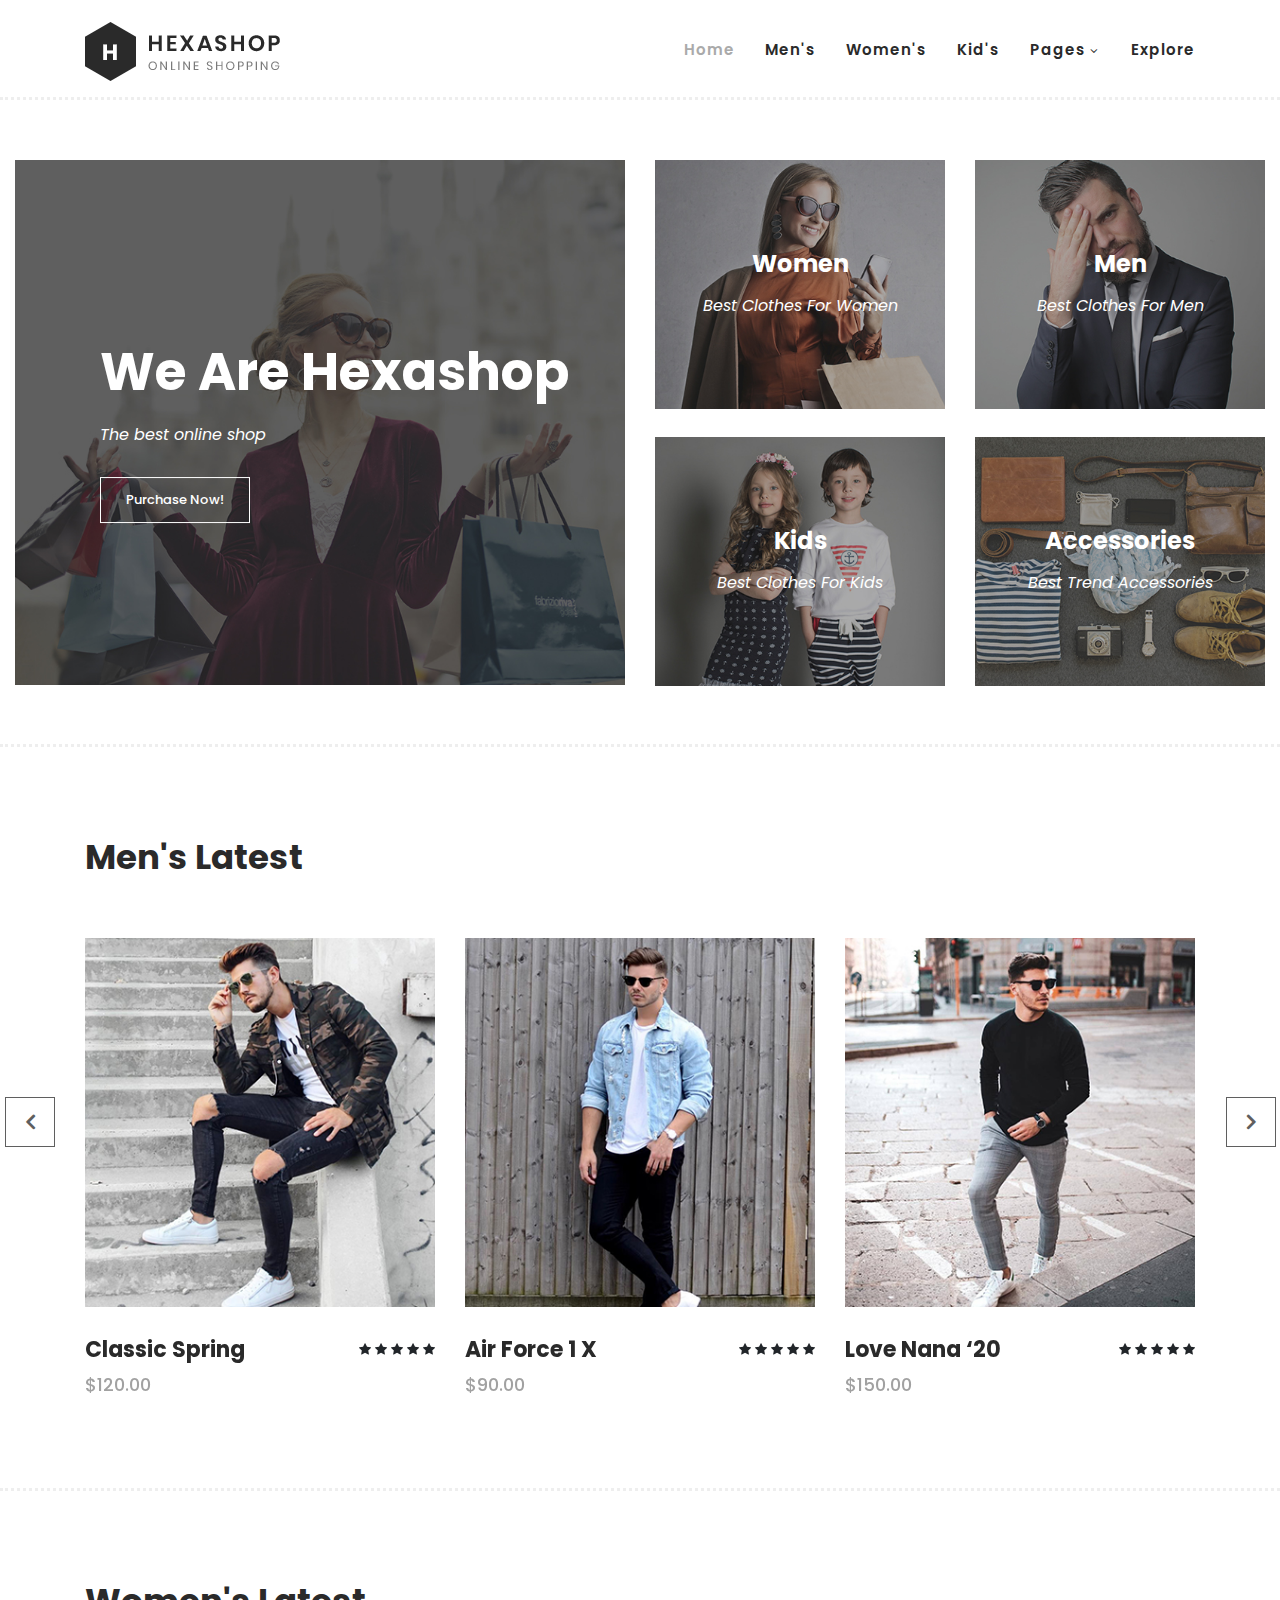
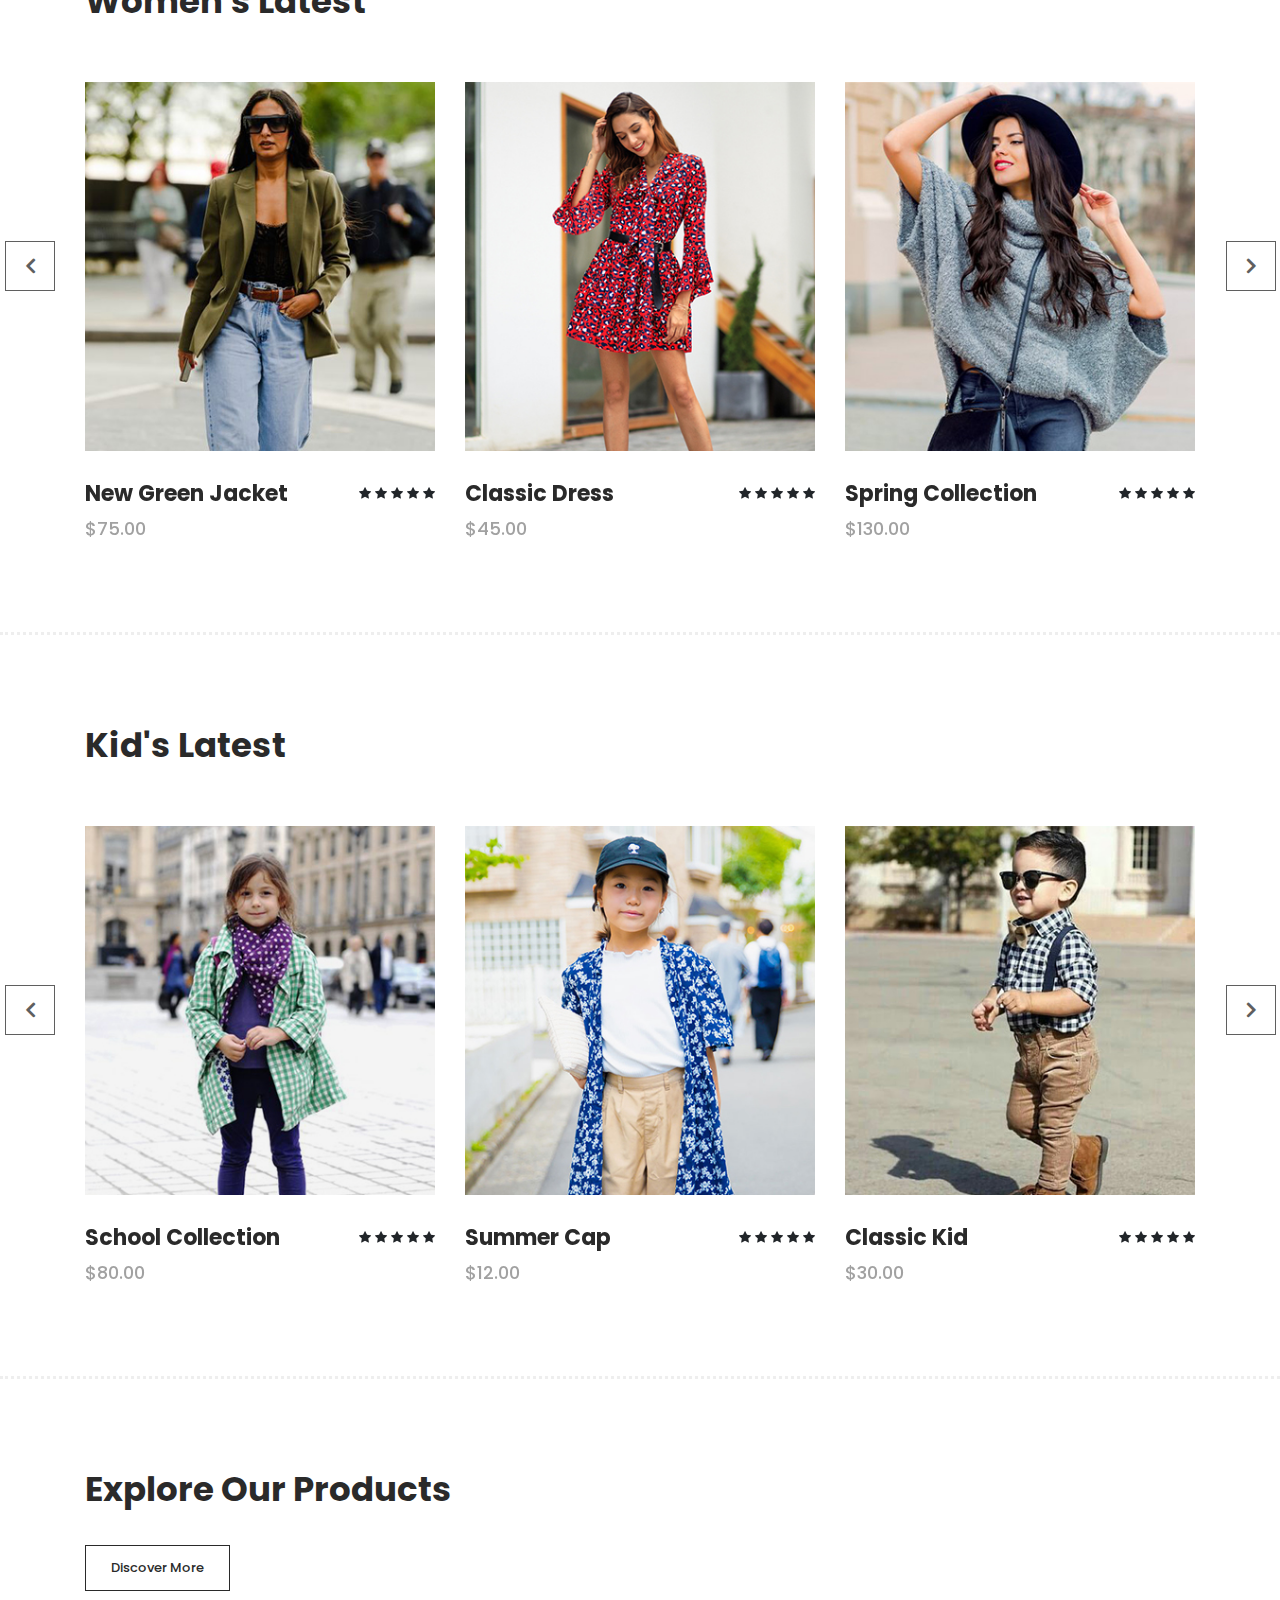
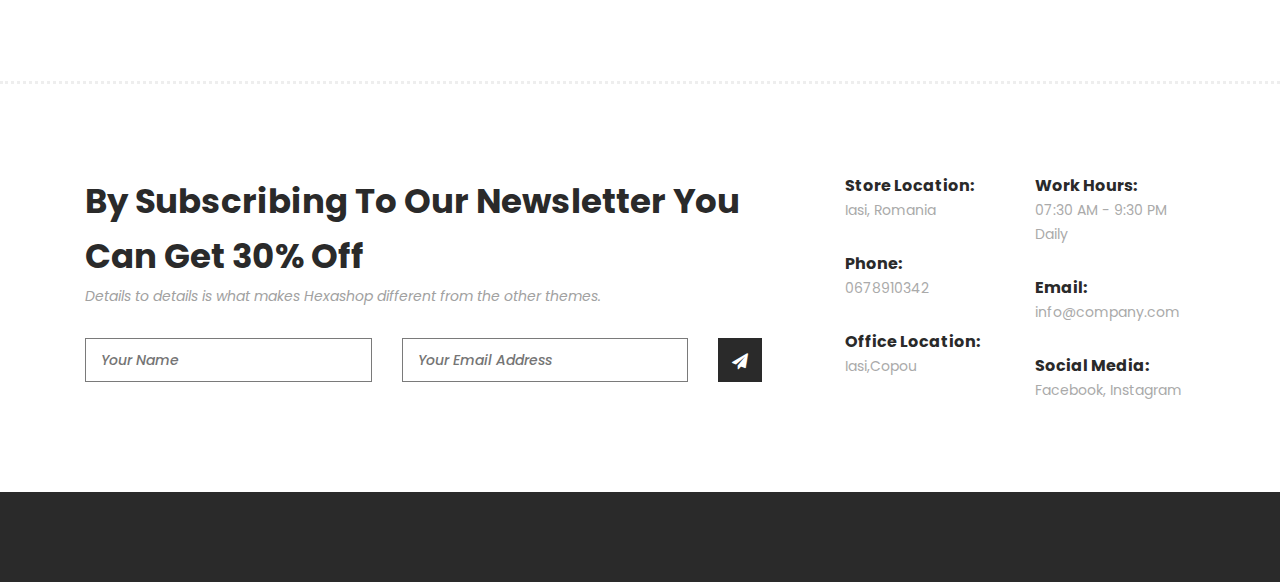
==== commit 6a3e1610: "Layout changes" ====
--- a/hexashop-Frontend-website/index.html
+++ b/hexashop-Frontend-website/index.html
@@ -10,7 +10,7 @@
     <link href="https://fonts.googleapis.com/css?family=Poppins:100,200,300,400,500,600,700,800,900&display=swap"
         rel="stylesheet">
 
-    <title>Hexashop Ecommerce HTML CSS Template</title>
+    <title>Hexashop Ecommerce</title>
 
 
     <!-- Additional CSS Files -->
@@ -23,13 +23,8 @@
     <link rel="stylesheet" href="assets/css/owl-carousel.css">
 
     <link rel="stylesheet" href="assets/css/lightbox.css">
-    <!--
-
-TemplateMo 571 Hexashop
-
-https://templatemo.com/tm-571-hexashop
-
--->
+
+
 </head>
 
 <body>
@@ -72,7 +67,7 @@
                                 </ul>
                             </li>
                             
-                            <li class="scroll-to-section"><a href="#explore">Explore</a></li>
+                            <li class="scroll-to-section"><a href="products.html">Explore</a></li>
                         </ul>
                         <a class='menu-trigger'>
                             <span>Menu</span>
@@ -94,7 +89,7 @@
                         <div class="thumb">
                             <div class="inner-content">
                                 <h4>We Are Hexashop</h4>
-                                <span>Awesome, clean &amp; creative HTML5 Template</span>
+                                <span>The best online shop</span>
                                 <div class="main-border-button">
                                     <a href="#">Purchase Now!</a>
                                 </div>
